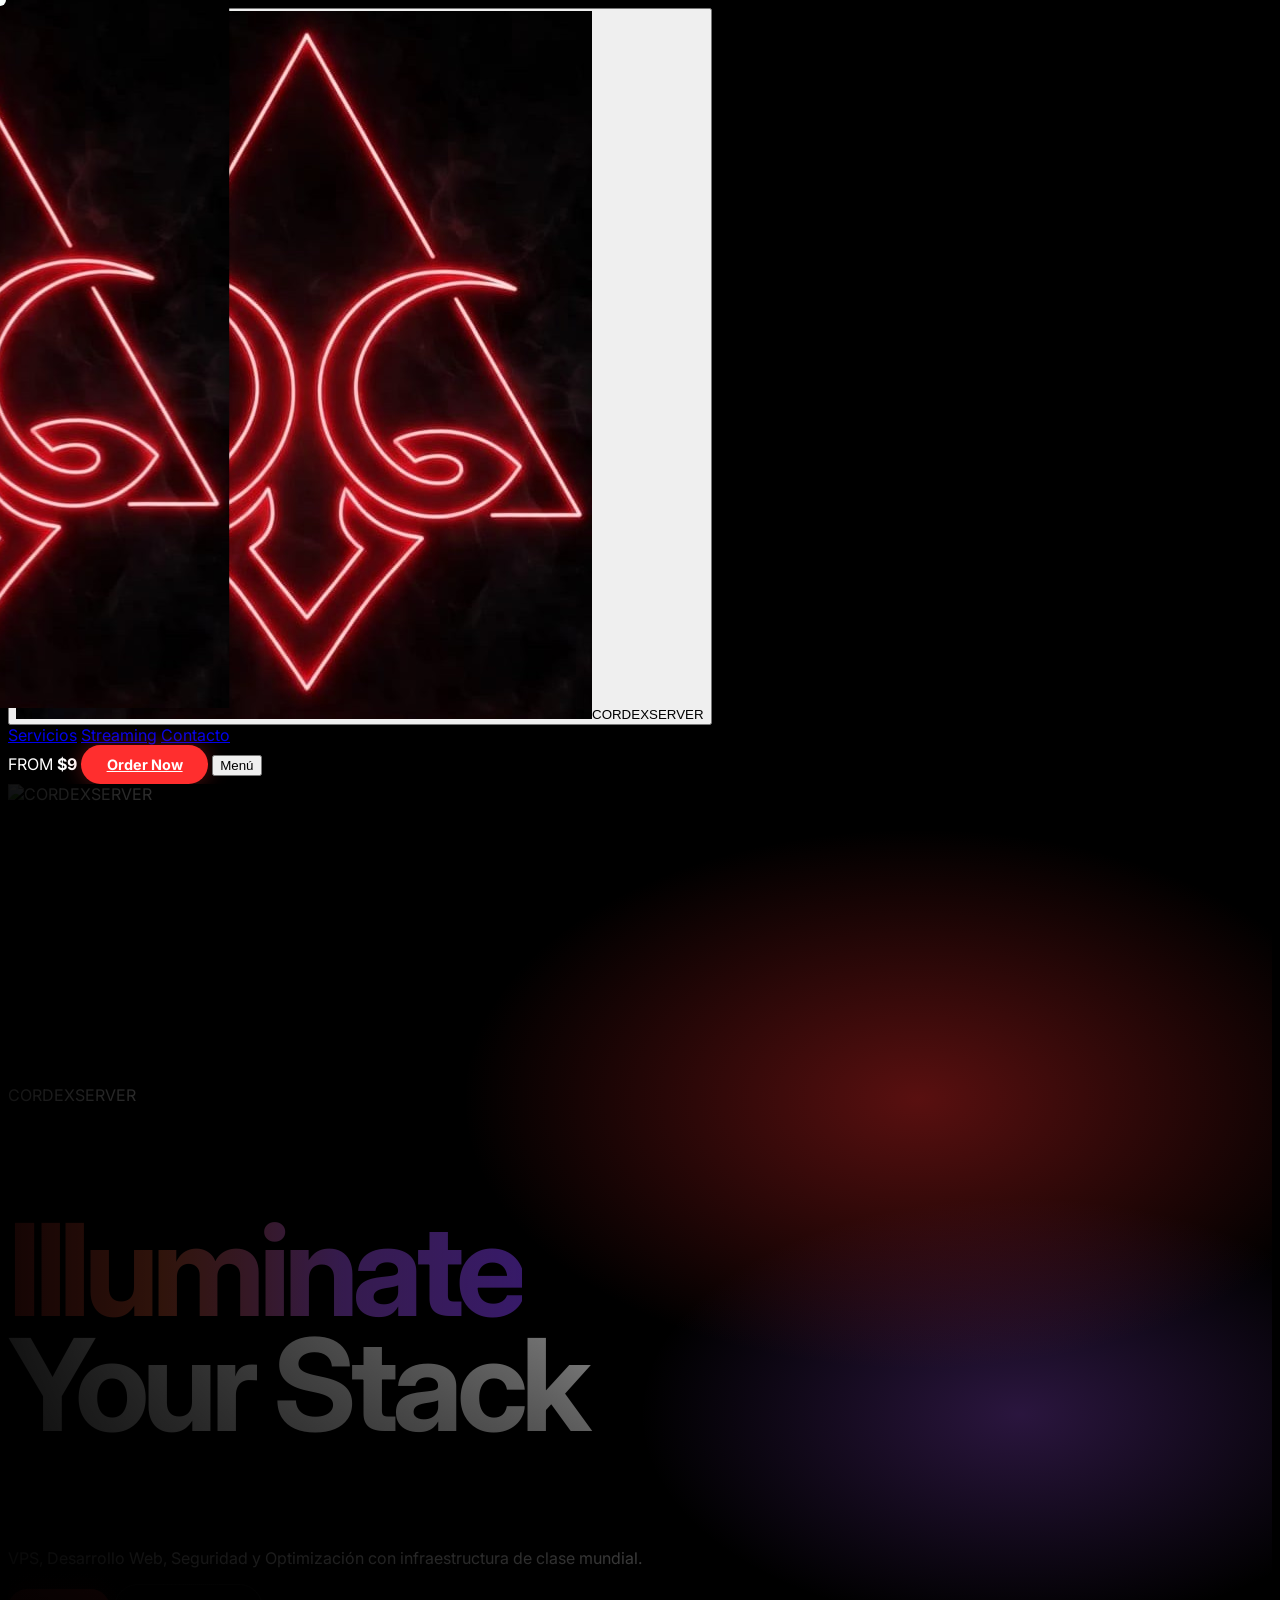
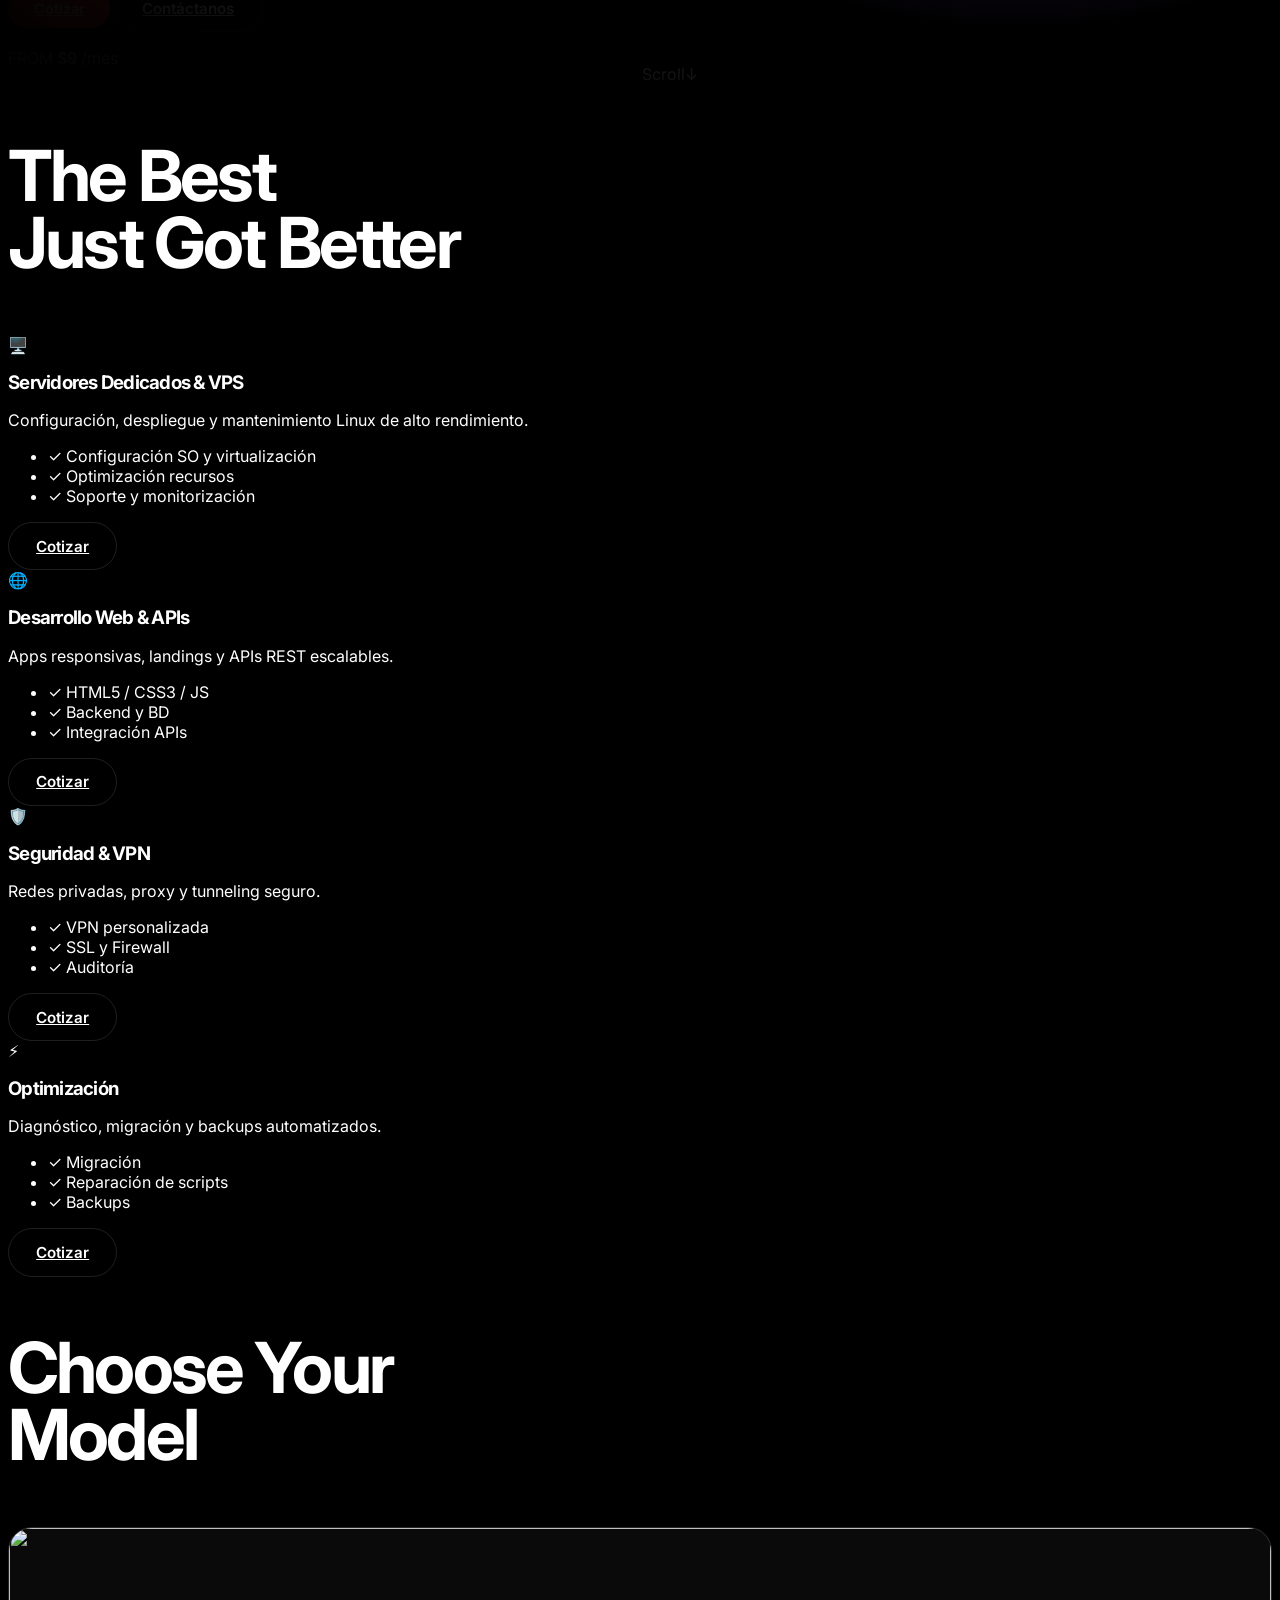
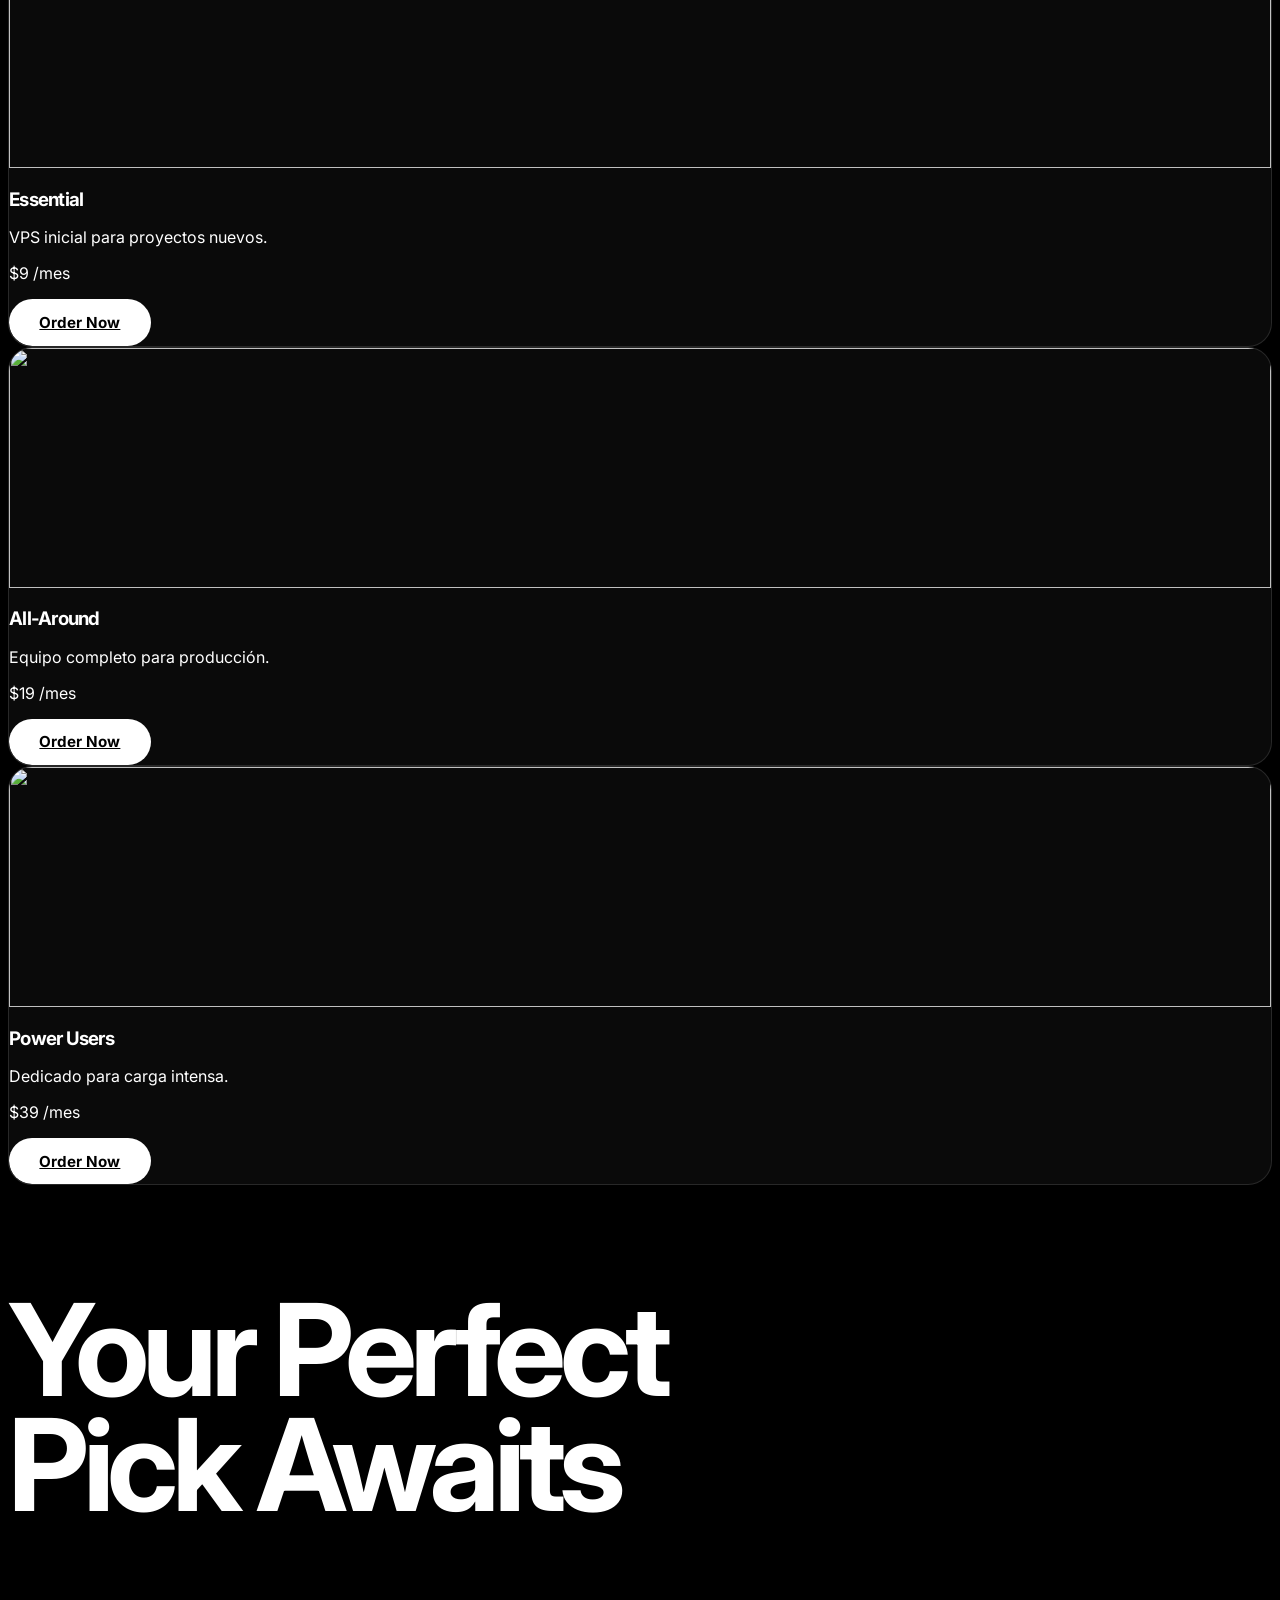
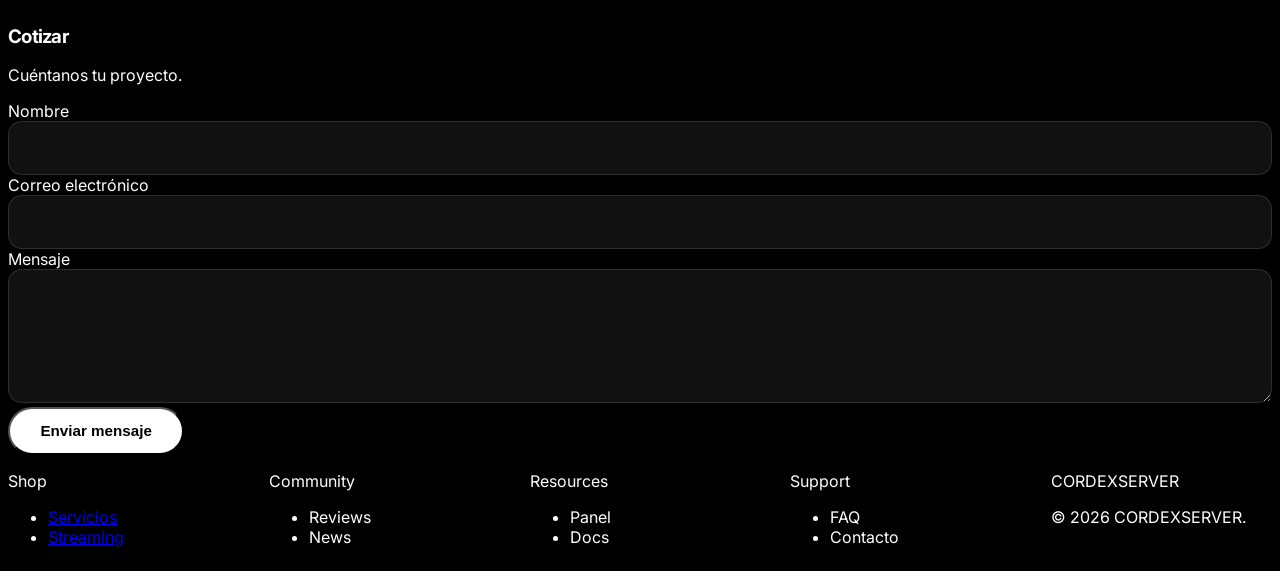
==== servicios/index.html @ 6401391c "movimientos y mas" ====
<!DOCTYPE html>
<html lang="es">
<head>
<meta charset="UTF-8">
<meta name="viewport" content="width=device-width, initial-scale=1.0">
<meta name="description" content="Servicios CORDEXSERVER: VPS, Desarrollo Web, Seguridad y Optimización.">
<title>Servicios - CORDEXSERVER</title>
<link rel="icon" href="../img/I1.jpeg">
<script src="https://cdn.tailwindcss.com"></script>
<link rel="preconnect" href="https://fonts.googleapis.com"><link rel="preconnect" href="https://fonts.gstatic.com" crossorigin>
<link href="https://fonts.googleapis.com/css2?family=Inter:wght@300;400;500;600;700;800&display=swap" rel="stylesheet">
<script src="https://cdnjs.cloudflare.com/ajax/libs/gsap/3.12.2/gsap.min.js"></script>
<script src="https://cdnjs.cloudflare.com/ajax/libs/gsap/3.12.2/ScrollTrigger.min.js"></script>
<style>
:root{--bg:#000;--muted:#a1a1aa;--line:rgba(255,255,255,.12)}
*{box-sizing:border-box}
html{scroll-behavior:smooth;background:var(--bg)}
body{background:var(--bg);color:#fff;font-family:Inter,system-ui,sans-serif;overflow-x:hidden;-webkit-font-smoothing:antialiased}
h1,h2,h3{letter-spacing:-.04em;line-height:.95}
::-webkit-scrollbar{width:0;height:0}
.dots-grid{background-image:radial-gradient(rgba(255,255,255,.22) 1px,transparent 1px);background-size:14px 14px}
.eyebrow{font-size:.8rem;letter-spacing:.18em;text-transform:uppercase;color:var(--muted)}
.viture-hero-title{font-size:clamp(3.2rem,10vw,8rem);font-weight:700;line-height:.9;letter-spacing:-.05em}
.viture-h2{font-size:clamp(2.6rem,5.5vw,5rem);font-weight:700;line-height:.95}
.pill-red{display:inline-flex;align-items:center;gap:.5rem;background:#ff2e2e;color:#fff;border-radius:999px;padding:.7rem 1.6rem;font-weight:700;font-size:.9rem;transition:transform .2s, background .2s;box-shadow:0 0 20px rgba(255,46,46,.35)}
.pill-red:hover{transform:scale(1.05);background:#ff4040}
.illuminate-gradient{background:linear-gradient(90deg,#ff3b30 0%,#ff6a3d 30%,#a855f7 65%,#7c3aed 100%);-webkit-background-clip:text;background-clip:text;color:transparent}
.viture-hero{position:relative;min-height:100vh;display:flex;align-items:flex-end;overflow:hidden;background:#000}
.viture-hero-bg{position:absolute;inset:0;width:100%;height:100%;object-fit:cover;object-position:center right}
.viture-hero-overlay{position:absolute;inset:0;background:linear-gradient(90deg,rgba(0,0,0,.92) 0%,rgba(0,0,0,.55) 42%,rgba(0,0,0,.15) 70%,rgba(0,0,0,.05) 100%),linear-gradient(0deg,rgba(0,0,0,.9) 0%,transparent 40%)}
.viture-hero-glow{position:absolute;inset:0;background:radial-gradient(60% 50% at 72% 35%,rgba(255,45,45,.35),transparent 60%),radial-gradient(50% 40% at 80% 70%,rgba(168,85,247,.25),transparent 60%);mix-blend-mode:screen;pointer-events:none}
.pill{display:inline-flex;align-items:center;gap:.5rem;background:#fff;color:#000;border-radius:999px;padding:.85rem 1.9rem;font-weight:700;font-size:.95rem}
.pill:hover{transform:scale(1.04)}
.pill-ghost{display:inline-flex;align-items:center;gap:.5rem;border:1px solid var(--line);color:#fff;border-radius:999px;padding:.85rem 1.7rem;font-weight:600;font-size:.95rem}
.spec{border-top:1px solid var(--line);padding-top:1.2rem}
.spec-num{font-size:2.4rem;font-weight:700;letter-spacing:-.03em}
.marquee-wrap{overflow:hidden;white-space:nowrap}
.marquee{display:flex;gap:1.2rem;width:max-content;animation:marquee 22s linear infinite}
@keyframes marquee{to{transform:translateX(-50%)}}
.plan-card{border:1px solid var(--line);border-radius:24px;overflow:hidden;background:#0a0a0a}
.plan-img{height:240px;width:100%;object-fit:cover}
.cursor-dot{position:fixed;top:0;left:0;width:12px;height:12px;border-radius:50%;background:#fff;mix-blend-mode:difference;pointer-events:none;z-index:9999;transform:translate(-50%,-50%)}
@media (hover:none){.cursor-dot{display:none}}
.sidebar{position:fixed;top:0;left:0;z-index:300;width:min(340px,88vw);height:100%;background:#0a0a0a;border-right:1px solid var(--line);transform:translateX(-102%);transition:transform .35s cubic-bezier(.16,1,.3,1);display:flex;flex-direction:column}
.sidebar--open{transform:translateX(0)}
.overlay{position:fixed;inset:0;background:rgba(0,0,0,.6);opacity:0;visibility:hidden;transition:.3s;z-index:200}
.overlay--show{opacity:1;visibility:visible}
.footer-grid{display:grid;grid-template-columns:repeat(2,1fr);gap:2.5rem}
@media(min-width:768px){.footer-grid{grid-template-columns:repeat(5,1fr)}}
.input-dark{background:#111;border:1px solid var(--line);border-radius:14px;color:#fff;padding:1rem 1.1rem;width:100%;font:inherit}
.input-dark:focus{outline:none;border-color:rgba(255,255,255,.6)}
</style>
</head>
<body>
<div class="cursor-dot" id="cursor"></div>
<div class="overlay" id="overlay"></div>
<aside class="sidebar" id="sidebar" aria-hidden="true">
  <div class="flex items-center justify-between p-6 border-b border-white/10">
    <div class="flex items-center gap-3"><img src="../img/I1.jpeg" alt="CORDEXSERVER" class="h-11 w-auto rounded-lg"><span class="font-bold text-lg">CORDEXSERVER</span></div>
    <button id="sidebarClose" class="text-3xl text-white/60" aria-label="Cerrar">&times;</button>
  </div>
  <nav class="flex flex-col p-3 flex-1">
    <a href="../index.html" class="px-4 py-4 rounded-xl hover:bg-white/5 font-medium"> Inicio</a>
    <a href="index.html" class="px-4 py-4 rounded-xl hover:bg-white/5 font-medium"> Servicios</a>
    <a href="streaming.html" class="px-4 py-4 rounded-xl hover:bg-white/5 font-medium"> Streaming</a>
    <a href="../index.html#contacto" class="px-4 py-4 rounded-xl hover:bg-white/5 font-medium"> Contacto</a>
  </nav>
  <div class="p-6 border-t border-white/10 text-center"><p class="text-white/50 mb-4">¿Necesitas ayuda?</p><a href="../index.html#contacto" class="pill w-full justify-center">Escríbenos</a></div>
</aside>

<header class="fixed top-0 left-0 w-full z-40 backdrop-blur-xl bg-black/70 border-b border-white/10">
  <div class="max-w-[1280px] mx-auto px-6 h-[72px] flex items-center justify-between">
    <button id="sidebarToggle" class="flex items-center gap-3 hover:opacity-80" aria-expanded="false" aria-controls="sidebar">
      <img src="../img/I1.jpeg" alt="CORDEXSERVER" class="h-10 w-auto rounded-lg"><span class="font-bold tracking-tight text-lg">CORDEXSERVER</span>
    </button>
    <nav class="hidden md:flex items-center gap-10 text-sm text-white/80">
      <a href="index.html" class="hover:text-white">Servicios</a>
      <a href="streaming.html" class="hover:text-white">Streaming</a>
      <a href="../index.html#contacto" class="hover:text-white">Contacto</a>
    </nav>
    <div class="flex items-center gap-3">
      <span class="hidden lg:flex items-center gap-2 text-white/70 text-sm"><span class="inline-block w-7 h-3 rounded-full bg-gradient-to-r from-red-500 to-purple-500"></span>FROM <b class="text-white">$9</b></span>
      <a href="../index.html#contacto" class="pill-red !py-2.5 !px-6 text-sm">Order Now</a>
      <button id="sidebarToggleMenu" class="md:hidden text-sm tracking-widest uppercase text-white/80">Menú</button>
    </div>
  </div>
</header>

<main>
<section class="viture-hero">
  <img src="https://images.unsplash.com/photo-1558494949-ef010cbdcc31?q=80&w=1800&auto=format&fit=crop" class="viture-hero-bg" alt="CORDEXSERVER">
  <div class="viture-hero-overlay"></div>
  <div class="viture-hero-glow"></div>
  <div class="dots-grid absolute bottom-24 left-0 right-0 h-24 opacity-50 pointer-events-none"></div>
  <div class="relative z-10 w-full max-w-[1280px] mx-auto px-6 md:px-10 pb-24 pt-40">
    <p class="text-white/70 tracking-[0.3em] text-[11px] uppercase mb-4">CORDEXSERVER</p>
    <h1 class="viture-hero-title reveal text-balance"><span class="illuminate-gradient">Illuminate</span><br><span class="text-white">Your Stack</span></h1>
    <p class="mt-6 text-white/70 text-lg md:text-xl max-w-xl leading-relaxed">VPS, Desarrollo Web, Seguridad y Optimización con infraestructura de clase mundial.</p>
    <div class="mt-8 flex gap-4 flex-wrap">
      <a href="../index.html#contacto" class="pill-red">Cotizar</a>
      <a href="../index.html#contacto" class="pill-ghost !bg-black/40 backdrop-blur">Contáctanos</a>
    </div>
    <p class="mt-6 text-sm text-white/50 flex items-center gap-3"><span class="inline-block w-6 h-2 rounded-full bg-gradient-to-r from-red-500 to-purple-500"></span>FROM <b class="text-white">$9</b> /mes</p>
  </div>
  <div class="absolute bottom-6 left-1/2 -translate-x-1/2 z-10 flex flex-col items-center gap-2 text-white/50"><span class="text-[11px] tracking-widest uppercase">Scroll</span><span class="w-10 h-10 rounded-full border border-white/20 flex items-center justify-center backdrop-blur bg-black/30">↓</span></div>
</section>

<section class="px-6 py-24 border-t border-white/10">
  <div class="max-w-[1100px] mx-auto">
    <h2 class="viture-h2 text-center reveal">The Best<br>Just Got Better</h2>
    <div class="grid md:grid-cols-2 gap-8 mt-16">
      <div class="border border-white/10 rounded-[28px] p-10">
        <span class="text-4xl">🖥️</span><h3 class="font-bold text-3xl mt-4">Servidores Dedicados & VPS</h3>
        <p class="text-white/50 mt-3 leading-relaxed">Configuración, despliegue y mantenimiento Linux de alto rendimiento.</p>
        <ul class="mt-5 space-y-2 text-white/60 text-sm"><li>✓ Configuración SO y virtualización</li><li>✓ Optimización recursos</li><li>✓ Soporte y monitorización</li></ul>
        <a href="../index.html#contacto" class="pill-ghost mt-8">Cotizar</a>
      </div>
      <div class="border border-white/10 rounded-[28px] p-10">
        <span class="text-4xl">🌐</span><h3 class="font-bold text-3xl mt-4">Desarrollo Web & APIs</h3>
        <p class="text-white/50 mt-3 leading-relaxed">Apps responsivas, landings y APIs REST escalables.</p>
        <ul class="mt-5 space-y-2 text-white/60 text-sm"><li>✓ HTML5 / CSS3 / JS</li><li>✓ Backend y BD</li><li>✓ Integración APIs</li></ul>
        <a href="../index.html#contacto" class="pill-ghost mt-8">Cotizar</a>
      </div>
      <div class="border border-white/10 rounded-[28px] p-10">
        <span class="text-4xl">🛡️</span><h3 class="font-bold text-3xl mt-4">Seguridad & VPN</h3>
        <p class="text-white/50 mt-3 leading-relaxed">Redes privadas, proxy y tunneling seguro.</p>
        <ul class="mt-5 space-y-2 text-white/60 text-sm"><li>✓ VPN personalizada</li><li>✓ SSL y Firewall</li><li>✓ Auditoría</li></ul>
        <a href="../index.html#contacto" class="pill-ghost mt-8">Cotizar</a>
      </div>
      <div class="border border-white/10 rounded-[28px] p-10">
        <span class="text-4xl">⚡</span><h3 class="font-bold text-3xl mt-4">Optimización</h3>
        <p class="text-white/50 mt-3 leading-relaxed">Diagnóstico, migración y backups automatizados.</p>
        <ul class="mt-5 space-y-2 text-white/60 text-sm"><li>✓ Migración</li><li>✓ Reparación de scripts</li><li>✓ Backups</li></ul>
        <a href="../index.html#contacto" class="pill-ghost mt-8">Cotizar</a>
      </div>
    </div>
  </div>
</section>

<section class="px-6 py-24 border-t border-white/10">
  <div class="max-w-[1100px] mx-auto">
    <h2 class="viture-h2 text-center reveal">Choose Your<br>Model</h2>
    <div class="grid md:grid-cols-3 gap-6 mt-16">
      <div class="plan-card"><img class="plan-img grayscale" src="https://images.unsplash.com/photo-1597852074816-d933c7d2b988?q=80&w=800&auto=format&fit=crop" alt=""><div class="p-8"><h3 class="font-bold text-3xl">Essential</h3><p class="text-white/50 mt-2">VPS inicial para proyectos nuevos.</p><p class="text-4xl font-bold mt-6">$9 <span class="text-sm text-white/50">/mes</span></p><a href="../index.html#contacto" class="pill w-full justify-center mt-8">Order Now</a></div></div>
      <div class="plan-card border-white/50"><img class="plan-img grayscale" src="https://images.unsplash.com/photo-1558494949-ef010cbdcc31?q=80&w=800&auto=format&fit=crop" alt=""><div class="p-8"><h3 class="font-bold text-3xl">All-Around</h3><p class="text-white/50 mt-2">Equipo completo para producción.</p><p class="text-4xl font-bold mt-6">$19 <span class="text-sm text-white/50">/mes</span></p><a href="../index.html#contacto" class="pill w-full justify-center mt-8">Order Now</a></div></div>
      <div class="plan-card"><img class="plan-img grayscale" src="https://images.unsplash.com/photo-1544197150-b99a580bb7a8?q=80&w=800&auto=format&fit=crop" alt=""><div class="p-8"><h3 class="font-bold text-3xl">Power Users</h3><p class="text-white/50 mt-2">Dedicado para carga intensa.</p><p class="text-4xl font-bold mt-6">$39 <span class="text-sm text-white/50">/mes</span></p><a href="../index.html#contacto" class="pill w-full justify-center mt-8">Order Now</a></div></div>
    </div>
  </div>
</section>

<section id="contacto" class="px-6 py-24 border-t border-white/10 text-center">
  <h2 class="viture-hero-title reveal">Your Perfect<br>Pick Awaits</h2>
  <div class="max-w-[700px] mx-auto mt-14 border border-white/10 rounded-[28px] p-8 md:p-12 text-left">
    <h3 class="font-bold text-3xl mb-3">Cotizar</h3><p class="text-white/50 mb-8">Cuéntanos tu proyecto.</p>
    <form class="space-y-4" action="#" method="post">
      <div><label class="text-sm font-semibold" for="nombre">Nombre</label><input class="input-dark mt-2" id="nombre" name="nombre" type="text" required></div>
      <div><label class="text-sm font-semibold" for="email">Correo electrónico</label><input class="input-dark mt-2" id="email" name="email" type="email" required></div>
      <div><label class="text-sm font-semibold" for="mensaje">Mensaje</label><textarea class="input-dark mt-2" id="mensaje" name="mensaje" rows="5" required></textarea></div>
      <button class="pill w-full justify-center !py-4" type="submit">Enviar mensaje</button>
    </form>
  </div>
</section>
</main>

<footer class="border-t border-white/10 px-6 py-16">
  <div class="max-w-[1100px] mx-auto footer-grid text-sm">
    <div><p class="font-bold mb-4">Shop</p><ul class="space-y-2 text-white/50"><li><a href="index.html">Servicios</a></li><li><a href="streaming.html">Streaming</a></li></ul></div>
    <div><p class="font-bold mb-4">Community</p><ul class="space-y-2 text-white/50"><li>Reviews</li><li>News</li></ul></div>
    <div><p class="font-bold mb-4">Resources</p><ul class="space-y-2 text-white/50"><li>Panel</li><li>Docs</li></ul></div>
    <div><p class="font-bold mb-4">Support</p><ul class="space-y-2 text-white/50"><li>FAQ</li><li>Contacto</li></ul></div>
    <div><p class="font-bold mb-4">CORDEXSERVER</p><p class="text-white/40">© 2026 CORDEXSERVER.</p></div>
  </div>
</footer>

<script src="../js/script.js"></script>
<script>
gsap.registerPlugin(ScrollTrigger);
const cur=document.getElementById('cursor');
if(cur&&matchMedia('(hover:hover)').matches){
  const xTo=gsap.quickTo(cur,"x",{duration:.2,ease:"power3"}),yTo=gsap.quickTo(cur,"y",{duration:.2,ease:"power3"});
  addEventListener("mousemove",e=>{xTo(e.clientX);yTo(e.clientY)});
}
gsap.utils.toArray('.reveal').forEach(el=>{
  gsap.fromTo(el,{y:60,opacity:0},{y:0,opacity:1,duration:1,ease:"power3.out",scrollTrigger:{trigger:el,start:"top 88%",end:"top 55%",scrub:1}});
});
</script>
</body>
</html>
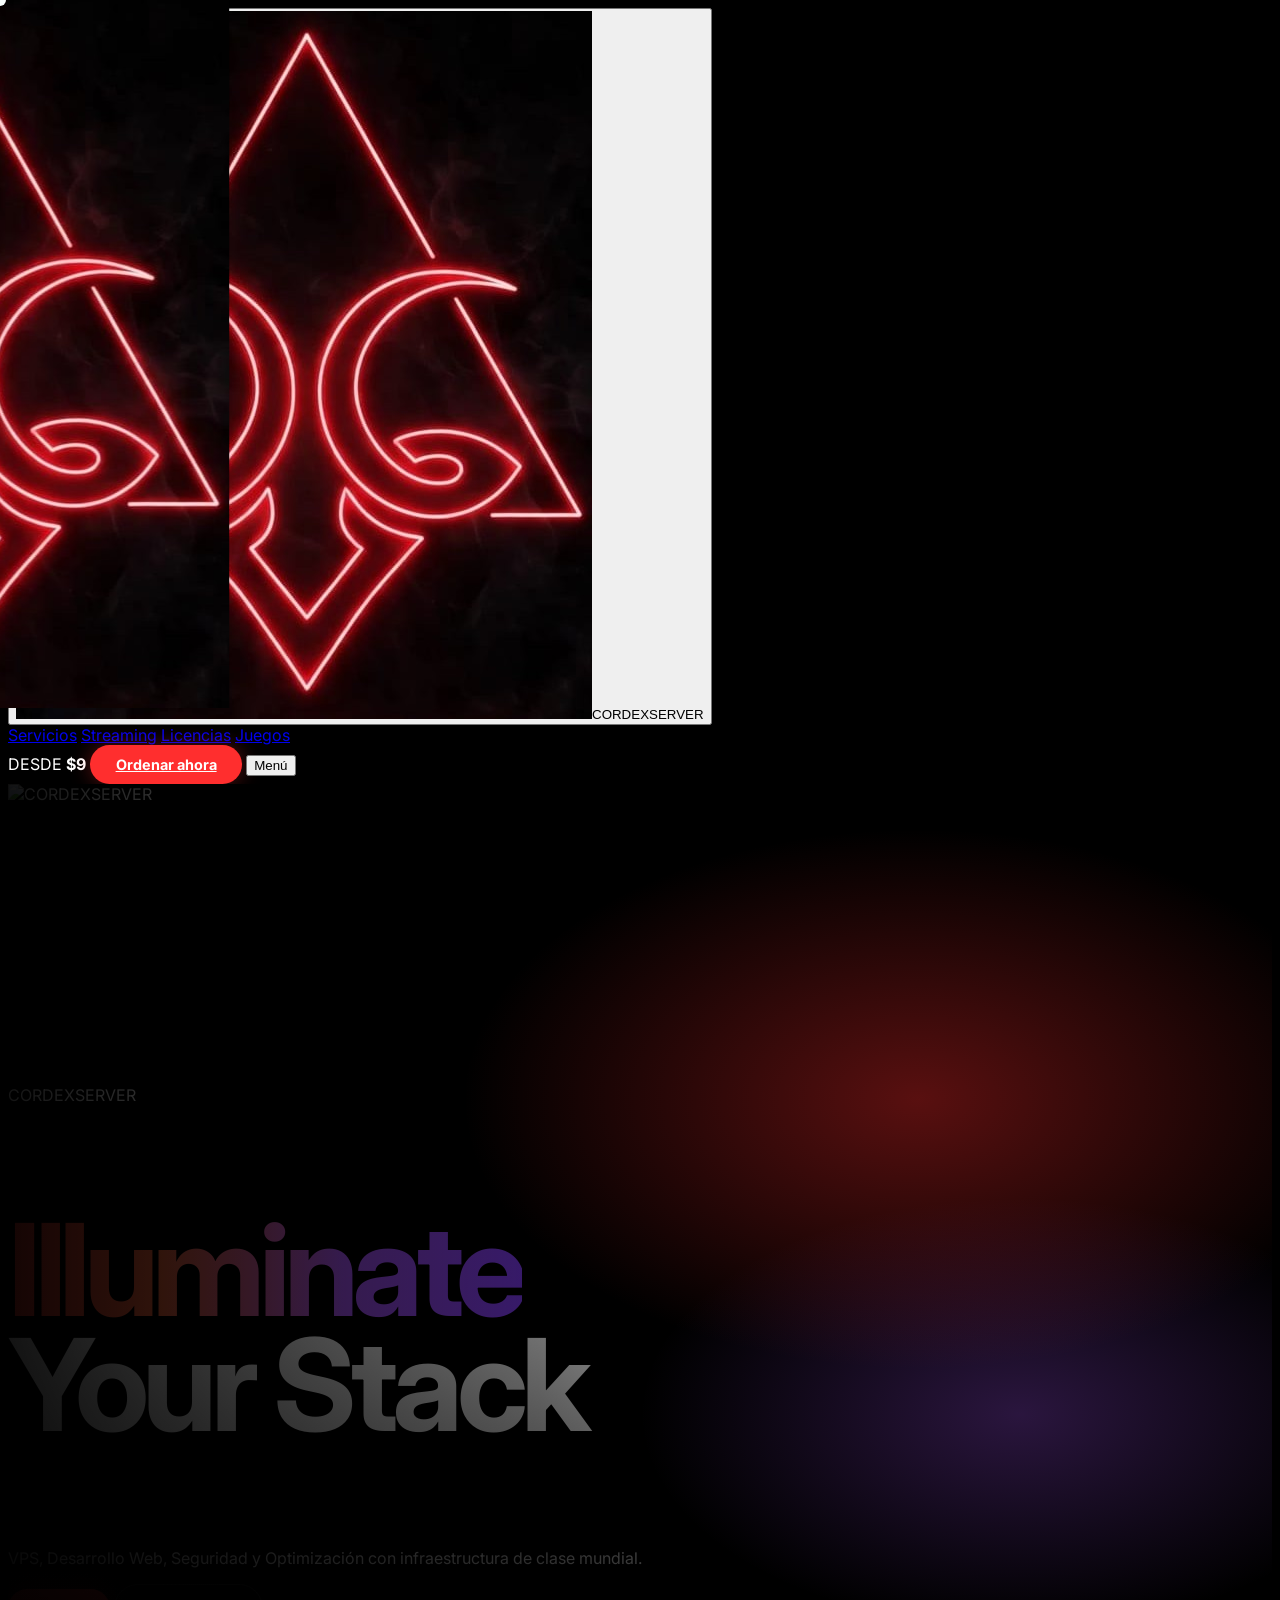
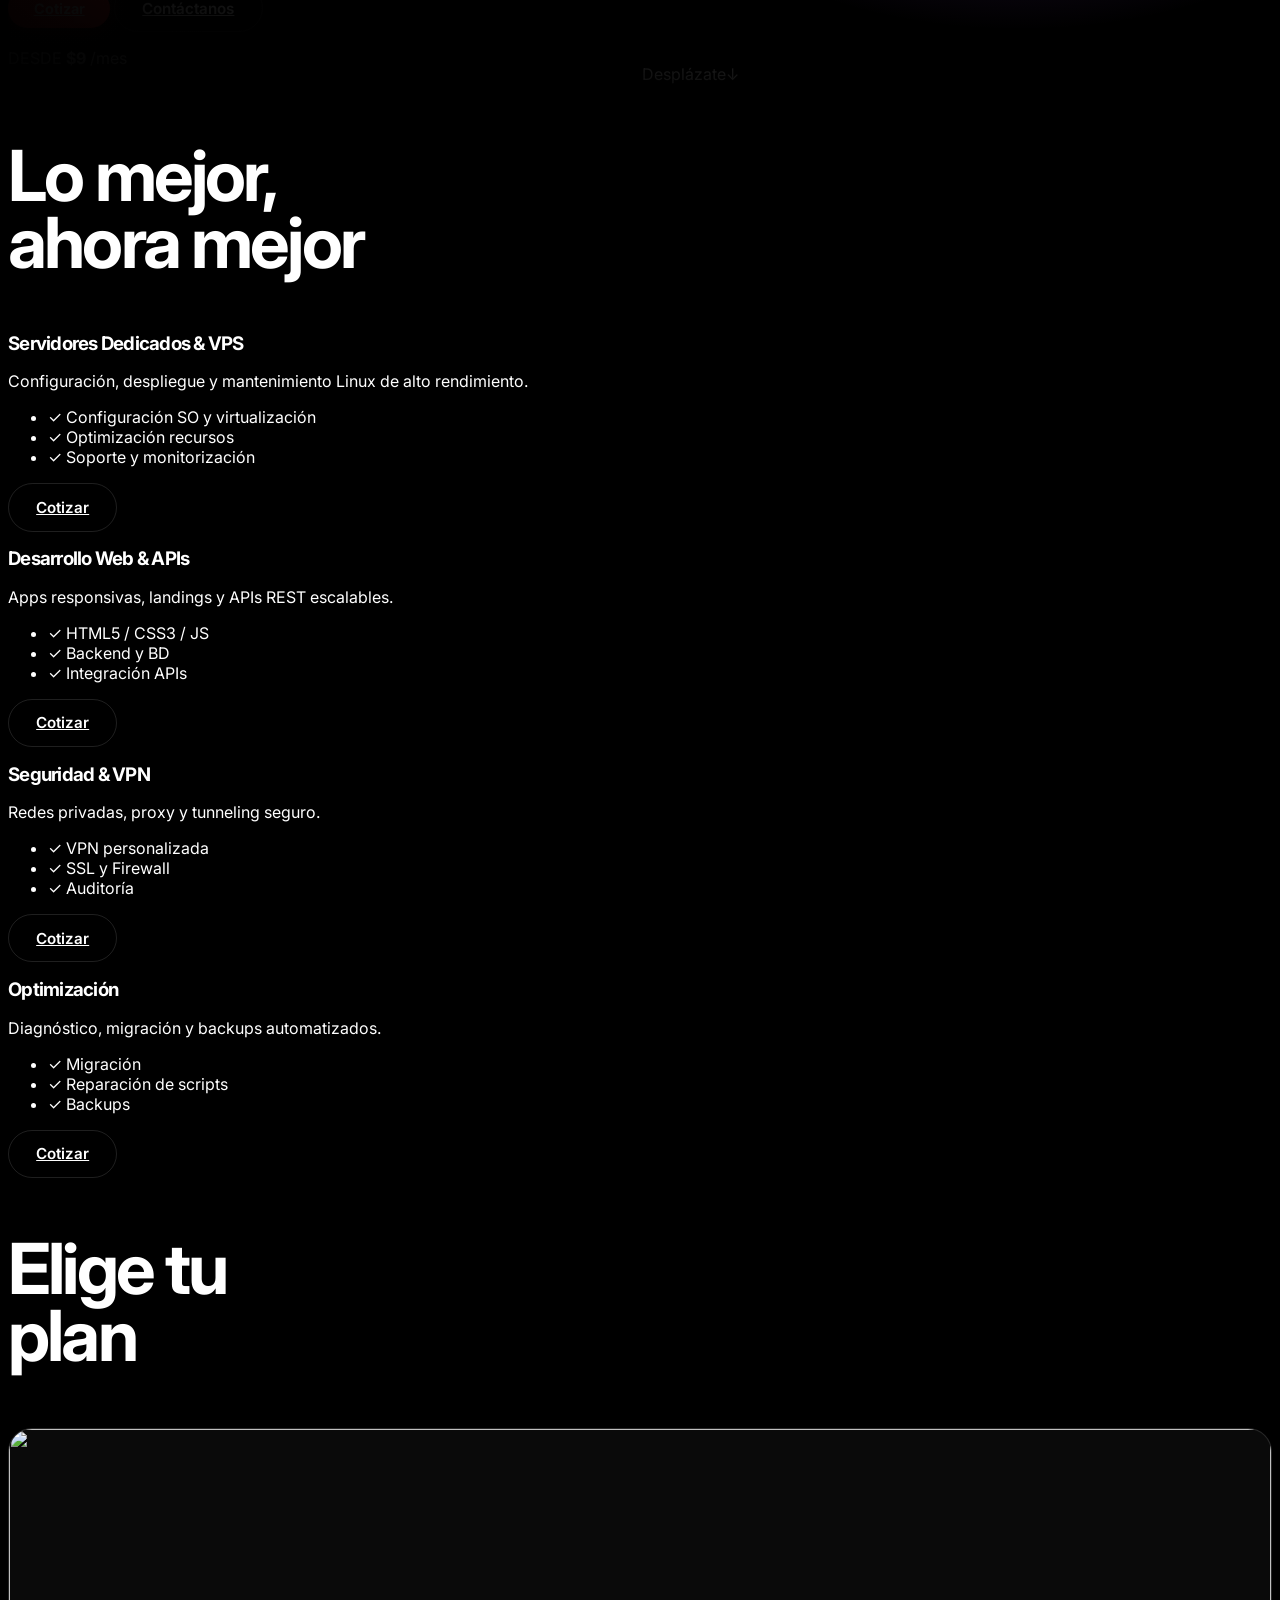
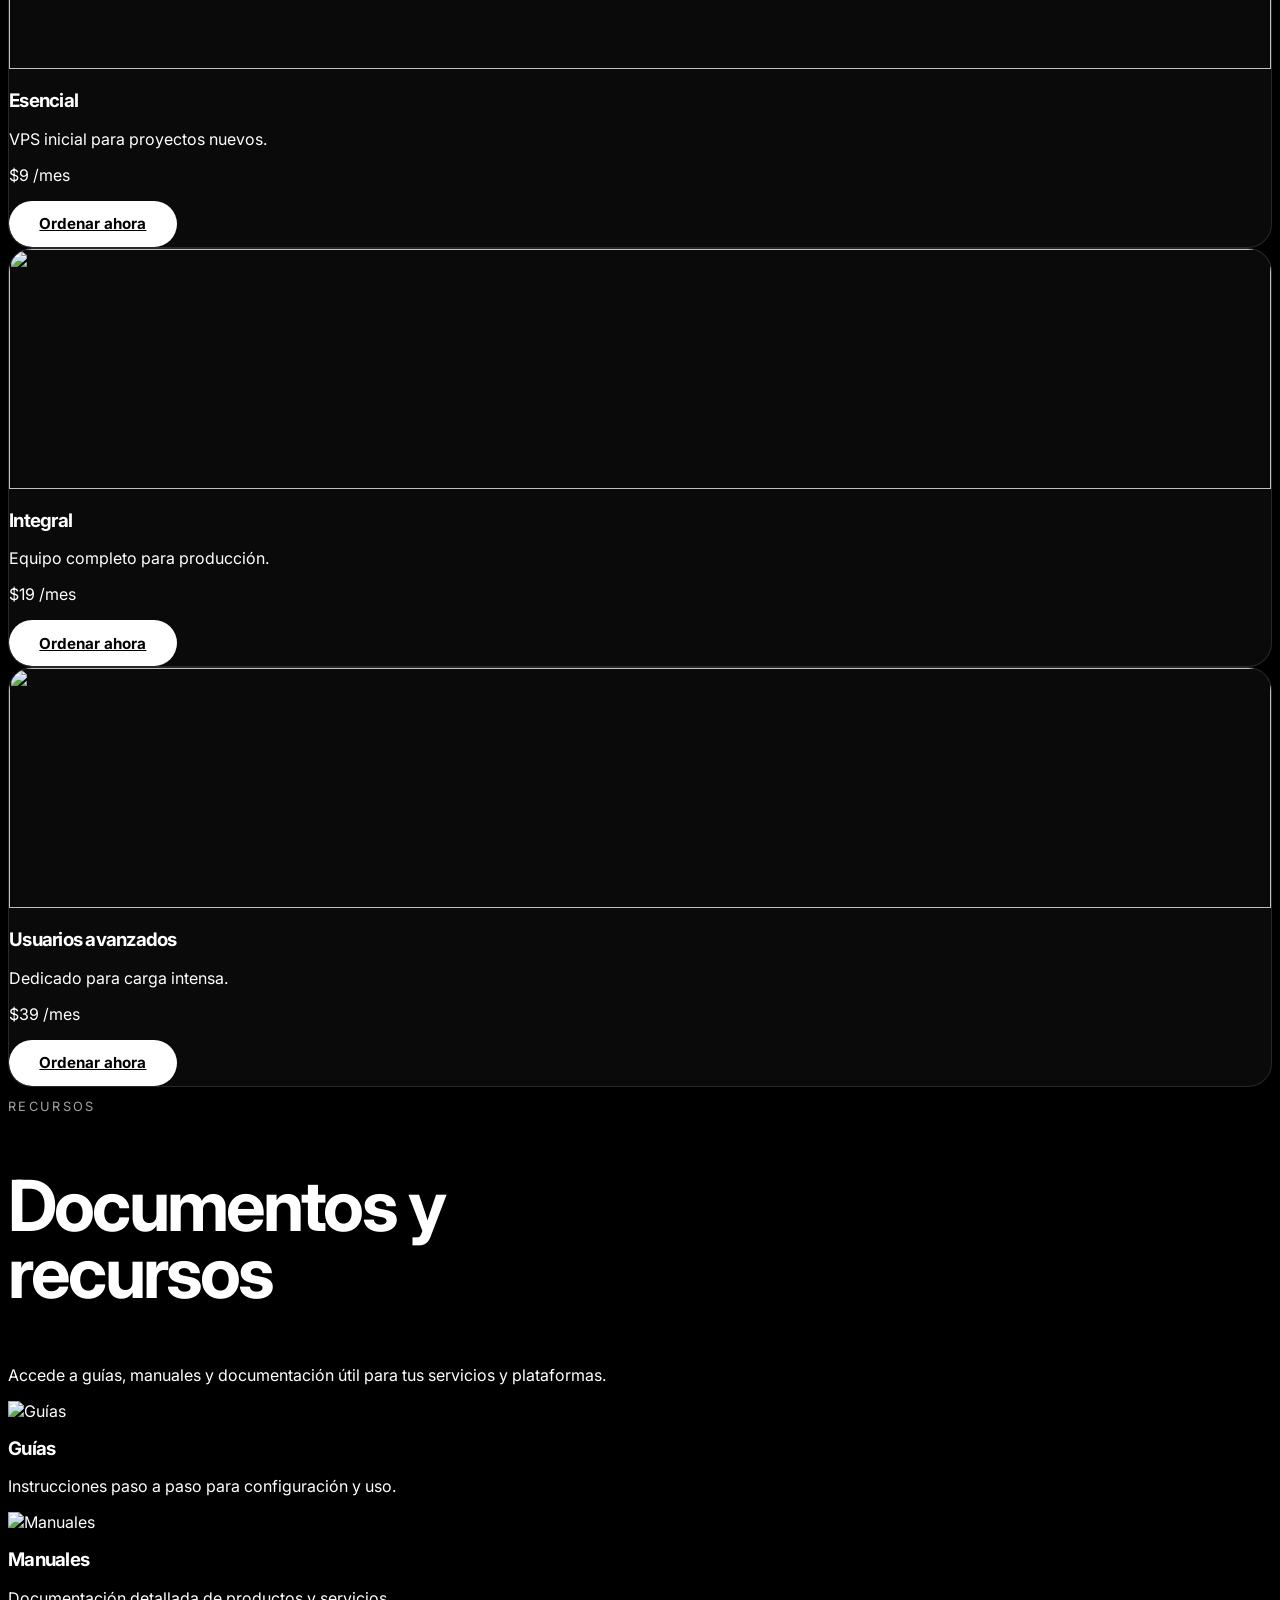
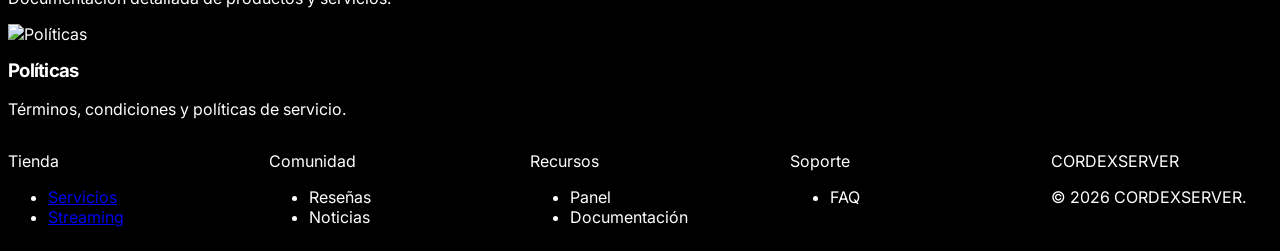
==== commit c5d8aab5: "se" ====
--- a/servicios/index.html
+++ b/servicios/index.html
@@ -60,12 +60,13 @@
     <button id="sidebarClose" class="text-3xl text-white/60" aria-label="Cerrar">&times;</button>
   </div>
   <nav class="flex flex-col p-3 flex-1">
-    <a href="../index.html" class="px-4 py-4 rounded-xl hover:bg-white/5 font-medium"> Inicio</a>
-    <a href="index.html" class="px-4 py-4 rounded-xl hover:bg-white/5 font-medium"> Servicios</a>
-    <a href="streaming.html" class="px-4 py-4 rounded-xl hover:bg-white/5 font-medium"> Streaming</a>
-    <a href="../index.html#contacto" class="px-4 py-4 rounded-xl hover:bg-white/5 font-medium"> Contacto</a>
+    <a href="../index.html" class="px-4 py-4 rounded-xl hover:bg-white/5 font-medium">Inicio</a>
+    <a href="index.html" class="px-4 py-4 rounded-xl hover:bg-white/5 font-medium">Servicios</a>
+    <a href="streaming.html" class="px-4 py-4 rounded-xl hover:bg-white/5 font-medium">Streaming</a>
+    <a href="../licencias.html" class="px-4 py-4 rounded-xl hover:bg-white/5 font-medium">Licencias</a>
+    <a href="../juegos.html" class="px-4 py-4 rounded-xl hover:bg-white/5 font-medium">Juegos</a>
   </nav>
-  <div class="p-6 border-t border-white/10 text-center"><p class="text-white/50 mb-4">¿Necesitas ayuda?</p><a href="../index.html#contacto" class="pill w-full justify-center">Escríbenos</a></div>
+  <div class="p-6 border-t border-white/10 text-center"><p class="text-white/50 mb-4">¿Necesitas ayuda?</p><a href="../index.html" class="pill w-full justify-center">Inicio</a></div>
 </aside>
 
 <header class="fixed top-0 left-0 w-full z-40 backdrop-blur-xl bg-black/70 border-b border-white/10">
@@ -73,14 +74,15 @@
     <button id="sidebarToggle" class="flex items-center gap-3 hover:opacity-80" aria-expanded="false" aria-controls="sidebar">
       <img src="../img/I1.jpeg" alt="CORDEXSERVER" class="h-10 w-auto rounded-lg"><span class="font-bold tracking-tight text-lg">CORDEXSERVER</span>
     </button>
-    <nav class="hidden md:flex items-center gap-10 text-sm text-white/80">
+    <nav class="hidden md:flex items-center gap-8 text-sm text-white/80">
       <a href="index.html" class="hover:text-white">Servicios</a>
       <a href="streaming.html" class="hover:text-white">Streaming</a>
-      <a href="../index.html#contacto" class="hover:text-white">Contacto</a>
+      <a href="../licencias.html" class="hover:text-white">Licencias</a>
+      <a href="../juegos.html" class="hover:text-white">Juegos</a>
     </nav>
     <div class="flex items-center gap-3">
-      <span class="hidden lg:flex items-center gap-2 text-white/70 text-sm"><span class="inline-block w-7 h-3 rounded-full bg-gradient-to-r from-red-500 to-purple-500"></span>FROM <b class="text-white">$9</b></span>
-      <a href="../index.html#contacto" class="pill-red !py-2.5 !px-6 text-sm">Order Now</a>
+      <span class="hidden lg:flex items-center gap-2 text-white/70 text-sm">DESDE <b class="text-white">$9</b></span>
+      <a href="../index.html#soporte" class="pill-red !py-2.5 !px-6 text-sm">Ordenar ahora</a>
       <button id="sidebarToggleMenu" class="md:hidden text-sm tracking-widest uppercase text-white/80">Menú</button>
     </div>
   </div>
@@ -97,41 +99,41 @@
     <h1 class="viture-hero-title reveal text-balance"><span class="illuminate-gradient">Illuminate</span><br><span class="text-white">Your Stack</span></h1>
     <p class="mt-6 text-white/70 text-lg md:text-xl max-w-xl leading-relaxed">VPS, Desarrollo Web, Seguridad y Optimización con infraestructura de clase mundial.</p>
     <div class="mt-8 flex gap-4 flex-wrap">
-      <a href="../index.html#contacto" class="pill-red">Cotizar</a>
-      <a href="../index.html#contacto" class="pill-ghost !bg-black/40 backdrop-blur">Contáctanos</a>
-    </div>
-    <p class="mt-6 text-sm text-white/50 flex items-center gap-3"><span class="inline-block w-6 h-2 rounded-full bg-gradient-to-r from-red-500 to-purple-500"></span>FROM <b class="text-white">$9</b> /mes</p>
-  </div>
-  <div class="absolute bottom-6 left-1/2 -translate-x-1/2 z-10 flex flex-col items-center gap-2 text-white/50"><span class="text-[11px] tracking-widest uppercase">Scroll</span><span class="w-10 h-10 rounded-full border border-white/20 flex items-center justify-center backdrop-blur bg-black/30">↓</span></div>
+      <a href="../index.html#soporte" class="pill-red">Cotizar</a>
+      <a href="../index.html#soporte" class="pill-ghost !bg-black/40 backdrop-blur">Contáctanos</a>
+    </div>
+    <p class="mt-6 text-sm text-white/50 flex items-center gap-3">DESDE <b class="text-white">$9</b> /mes</p>
+  </div>
+  <div class="absolute bottom-6 left-1/2 -translate-x-1/2 z-10 flex flex-col items-center gap-2 text-white/50"><span class="text-[11px] tracking-widest uppercase">Desplázate</span><span class="w-10 h-10 rounded-full border border-white/20 flex items-center justify-center backdrop-blur bg-black/30">↓</span></div>
 </section>
 
 <section class="px-6 py-24 border-t border-white/10">
   <div class="max-w-[1100px] mx-auto">
-    <h2 class="viture-h2 text-center reveal">The Best<br>Just Got Better</h2>
+    <h2 class="viture-h2 text-center reveal">Lo mejor,<br>ahora mejor</h2>
     <div class="grid md:grid-cols-2 gap-8 mt-16">
       <div class="border border-white/10 rounded-[28px] p-10">
-        <span class="text-4xl">🖥️</span><h3 class="font-bold text-3xl mt-4">Servidores Dedicados & VPS</h3>
+        <h3 class="font-bold text-3xl mt-4">Servidores Dedicados & VPS</h3>
         <p class="text-white/50 mt-3 leading-relaxed">Configuración, despliegue y mantenimiento Linux de alto rendimiento.</p>
         <ul class="mt-5 space-y-2 text-white/60 text-sm"><li>✓ Configuración SO y virtualización</li><li>✓ Optimización recursos</li><li>✓ Soporte y monitorización</li></ul>
-        <a href="../index.html#contacto" class="pill-ghost mt-8">Cotizar</a>
-      </div>
-      <div class="border border-white/10 rounded-[28px] p-10">
-        <span class="text-4xl">🌐</span><h3 class="font-bold text-3xl mt-4">Desarrollo Web & APIs</h3>
+        <a href="../index.html#soporte" class="pill-ghost mt-8">Cotizar</a>
+      </div>
+      <div class="border border-white/10 rounded-[28px] p-10">
+        <h3 class="font-bold text-3xl mt-4">Desarrollo Web & APIs</h3>
         <p class="text-white/50 mt-3 leading-relaxed">Apps responsivas, landings y APIs REST escalables.</p>
         <ul class="mt-5 space-y-2 text-white/60 text-sm"><li>✓ HTML5 / CSS3 / JS</li><li>✓ Backend y BD</li><li>✓ Integración APIs</li></ul>
-        <a href="../index.html#contacto" class="pill-ghost mt-8">Cotizar</a>
-      </div>
-      <div class="border border-white/10 rounded-[28px] p-10">
-        <span class="text-4xl">🛡️</span><h3 class="font-bold text-3xl mt-4">Seguridad & VPN</h3>
+        <a href="../index.html#soporte" class="pill-ghost mt-8">Cotizar</a>
+      </div>
+      <div class="border border-white/10 rounded-[28px] p-10">
+        <h3 class="font-bold text-3xl mt-4">Seguridad & VPN</h3>
         <p class="text-white/50 mt-3 leading-relaxed">Redes privadas, proxy y tunneling seguro.</p>
         <ul class="mt-5 space-y-2 text-white/60 text-sm"><li>✓ VPN personalizada</li><li>✓ SSL y Firewall</li><li>✓ Auditoría</li></ul>
-        <a href="../index.html#contacto" class="pill-ghost mt-8">Cotizar</a>
-      </div>
-      <div class="border border-white/10 rounded-[28px] p-10">
-        <span class="text-4xl">⚡</span><h3 class="font-bold text-3xl mt-4">Optimización</h3>
+        <a href="../index.html#soporte" class="pill-ghost mt-8">Cotizar</a>
+      </div>
+      <div class="border border-white/10 rounded-[28px] p-10">
+        <h3 class="font-bold text-3xl mt-4">Optimización</h3>
         <p class="text-white/50 mt-3 leading-relaxed">Diagnóstico, migración y backups automatizados.</p>
         <ul class="mt-5 space-y-2 text-white/60 text-sm"><li>✓ Migración</li><li>✓ Reparación de scripts</li><li>✓ Backups</li></ul>
-        <a href="../index.html#contacto" class="pill-ghost mt-8">Cotizar</a>
+        <a href="../index.html#soporte" class="pill-ghost mt-8">Cotizar</a>
       </div>
     </div>
   </div>
@@ -139,35 +141,37 @@
 
 <section class="px-6 py-24 border-t border-white/10">
   <div class="max-w-[1100px] mx-auto">
-    <h2 class="viture-h2 text-center reveal">Choose Your<br>Model</h2>
+    <h2 class="viture-h2 text-center reveal">Elige tu<br>plan</h2>
     <div class="grid md:grid-cols-3 gap-6 mt-16">
-      <div class="plan-card"><img class="plan-img grayscale" src="https://images.unsplash.com/photo-1597852074816-d933c7d2b988?q=80&w=800&auto=format&fit=crop" alt=""><div class="p-8"><h3 class="font-bold text-3xl">Essential</h3><p class="text-white/50 mt-2">VPS inicial para proyectos nuevos.</p><p class="text-4xl font-bold mt-6">$9 <span class="text-sm text-white/50">/mes</span></p><a href="../index.html#contacto" class="pill w-full justify-center mt-8">Order Now</a></div></div>
-      <div class="plan-card border-white/50"><img class="plan-img grayscale" src="https://images.unsplash.com/photo-1558494949-ef010cbdcc31?q=80&w=800&auto=format&fit=crop" alt=""><div class="p-8"><h3 class="font-bold text-3xl">All-Around</h3><p class="text-white/50 mt-2">Equipo completo para producción.</p><p class="text-4xl font-bold mt-6">$19 <span class="text-sm text-white/50">/mes</span></p><a href="../index.html#contacto" class="pill w-full justify-center mt-8">Order Now</a></div></div>
-      <div class="plan-card"><img class="plan-img grayscale" src="https://images.unsplash.com/photo-1544197150-b99a580bb7a8?q=80&w=800&auto=format&fit=crop" alt=""><div class="p-8"><h3 class="font-bold text-3xl">Power Users</h3><p class="text-white/50 mt-2">Dedicado para carga intensa.</p><p class="text-4xl font-bold mt-6">$39 <span class="text-sm text-white/50">/mes</span></p><a href="../index.html#contacto" class="pill w-full justify-center mt-8">Order Now</a></div></div>
-    </div>
-  </div>
-</section>
-
-<section id="contacto" class="px-6 py-24 border-t border-white/10 text-center">
-  <h2 class="viture-hero-title reveal">Your Perfect<br>Pick Awaits</h2>
-  <div class="max-w-[700px] mx-auto mt-14 border border-white/10 rounded-[28px] p-8 md:p-12 text-left">
-    <h3 class="font-bold text-3xl mb-3">Cotizar</h3><p class="text-white/50 mb-8">Cuéntanos tu proyecto.</p>
-    <form class="space-y-4" action="#" method="post">
-      <div><label class="text-sm font-semibold" for="nombre">Nombre</label><input class="input-dark mt-2" id="nombre" name="nombre" type="text" required></div>
-      <div><label class="text-sm font-semibold" for="email">Correo electrónico</label><input class="input-dark mt-2" id="email" name="email" type="email" required></div>
-      <div><label class="text-sm font-semibold" for="mensaje">Mensaje</label><textarea class="input-dark mt-2" id="mensaje" name="mensaje" rows="5" required></textarea></div>
-      <button class="pill w-full justify-center !py-4" type="submit">Enviar mensaje</button>
-    </form>
-  </div>
-</section>
+      <div class="plan-card"><img class="plan-img grayscale" src="https://images.unsplash.com/photo-1597852074816-d933c7d2b988?q=80&w=800&auto=format&fit=crop" alt=""><div class="p-8"><h3 class="font-bold text-3xl">Esencial</h3><p class="text-white/50 mt-2">VPS inicial para proyectos nuevos.</p><p class="text-4xl font-bold mt-6">$9 <span class="text-sm text-white/50">/mes</span></p><a href="../index.html#soporte" class="pill w-full justify-center mt-8">Ordenar ahora</a></div></div>
+      <div class="plan-card border-white/50"><img class="plan-img grayscale" src="https://images.unsplash.com/photo-1558494949-ef010cbdcc31?q=80&w=800&auto=format&fit=crop" alt=""><div class="p-8"><h3 class="font-bold text-3xl">Integral</h3><p class="text-white/50 mt-2">Equipo completo para producción.</p><p class="text-4xl font-bold mt-6">$19 <span class="text-sm text-white/50">/mes</span></p><a href="../index.html#soporte" class="pill w-full justify-center mt-8">Ordenar ahora</a></div></div>
+      <div class="plan-card"><img class="plan-img grayscale" src="https://images.unsplash.com/photo-1544197150-b99a580bb7a8?q=80&w=800&auto=format&fit=crop" alt=""><div class="p-8"><h3 class="font-bold text-3xl">Usuarios avanzados</h3><p class="text-white/50 mt-2">Dedicado para carga intensa.</p><p class="text-4xl font-bold mt-6">$39 <span class="text-sm text-white/50">/mes</span></p><a href="../index.html#soporte" class="pill w-full justify-center mt-8">Ordenar ahora</a></div></div>
+    </div>
+  </div>
+</section>
+
+
+<section class="px-6 py-24 border-t border-white/10">
+  <div class="max-w-[1100px] mx-auto">
+    <p class="eyebrow text-center">Recursos</p>
+    <h2 class="viture-h2 text-center reveal">Documentos y<br>recursos</h2>
+    <p class="text-center text-white/50 mt-4 max-w-2xl mx-auto">Accede a guías, manuales y documentación útil para tus servicios y plataformas.</p>
+    <div class="grid md:grid-cols-3 gap-6 mt-16">
+      <div class="border border-white/10 rounded-[28px] overflow-hidden bg-[#0a0a0a]"><img src="https://images.unsplash.com/photo-1516321318423-f06f85e504b3?q=80&w=800&auto=format&fit=crop" class="w-full h-40 object-cover grayscale" alt="Guías"><div class="p-6"><h3 class="font-bold text-2xl">Guías</h3><p class="text-white/50 mt-2">Instrucciones paso a paso para configuración y uso.</p></div></div>
+      <div class="border border-white/10 rounded-[28px] overflow-hidden bg-[#0a0a0a]"><img src="https://images.unsplash.com/photo-1532012197267-da84d127e765?q=80&w=800&auto=format&fit=crop" class="w-full h-40 object-cover grayscale" alt="Manuales"><div class="p-6"><h3 class="font-bold text-2xl">Manuales</h3><p class="text-white/50 mt-2">Documentación detallada de productos y servicios.</p></div></div>
+      <div class="border border-white/10 rounded-[28px] overflow-hidden bg-[#0a0a0a]"><img src="https://images.unsplash.com/photo-1450101499163-c8848c66ca85?q=80&w=800&auto=format&fit=crop" class="w-full h-40 object-cover grayscale" alt="Políticas"><div class="p-6"><h3 class="font-bold text-2xl">Políticas</h3><p class="text-white/50 mt-2">Términos, condiciones y políticas de servicio.</p></div></div>
+    </div>
+  </div>
+</section>
+
 </main>
 
 <footer class="border-t border-white/10 px-6 py-16">
   <div class="max-w-[1100px] mx-auto footer-grid text-sm">
-    <div><p class="font-bold mb-4">Shop</p><ul class="space-y-2 text-white/50"><li><a href="index.html">Servicios</a></li><li><a href="streaming.html">Streaming</a></li></ul></div>
-    <div><p class="font-bold mb-4">Community</p><ul class="space-y-2 text-white/50"><li>Reviews</li><li>News</li></ul></div>
-    <div><p class="font-bold mb-4">Resources</p><ul class="space-y-2 text-white/50"><li>Panel</li><li>Docs</li></ul></div>
-    <div><p class="font-bold mb-4">Support</p><ul class="space-y-2 text-white/50"><li>FAQ</li><li>Contacto</li></ul></div>
+    <div><p class="font-bold mb-4">Tienda</p><ul class="space-y-2 text-white/50"><li><a href="index.html">Servicios</a></li><li><a href="streaming.html">Streaming</a></li></ul></div>
+    <div><p class="font-bold mb-4">Comunidad</p><ul class="space-y-2 text-white/50"><li>Reseñas</li><li>Noticias</li></ul></div>
+    <div><p class="font-bold mb-4">Recursos</p><ul class="space-y-2 text-white/50"><li>Panel</li><li>Documentación</li></ul></div>
+    <div><p class="font-bold mb-4">Soporte</p><ul class="space-y-2 text-white/50"><li>FAQ</li></ul></div>
     <div><p class="font-bold mb-4">CORDEXSERVER</p><p class="text-white/40">© 2026 CORDEXSERVER.</p></div>
   </div>
 </footer>
@@ -184,5 +188,37 @@
   gsap.fromTo(el,{y:60,opacity:0},{y:0,opacity:1,duration:1,ease:"power3.out",scrollTrigger:{trigger:el,start:"top 88%",end:"top 55%",scrub:1}});
 });
 </script>
+
+<div id="orderModal" style="display:none;position:fixed;inset:0;z-index:500;background:rgba(0,0,0,.75);backdrop-filter:blur(6px);align-items:center;justify-content:center;padding:20px;">
+  <div style="max-width:520px;width:100%;background:#0a0a0a;border:1px solid rgba(255,255,255,.12);border-radius:24px;padding:28px;text-align:center;">
+    <p style="color:#a1a1aa;letter-spacing:.18em;text-transform:uppercase;font-size:.75rem;margin-bottom:8px;">Pedido</p>
+    <h3 style="font-size:1.8rem;font-weight:700;margin:0 0 10px;">Pago por transferencia</h3>
+    <p style="color:#a1a1aa;margin:0 0 20px;">Te redirigiremos a la página de pago por transferencia para completar tu orden.</p>
+    <div style="display:flex;gap:10px;justify-content:center;flex-wrap:wrap;">
+      <a id="orderGo" href="../pago-transferencia.html" style="display:inline-flex;align-items:center;justify-content:center;background:#fff;color:#000;border-radius:999px;padding:.85rem 1.5rem;font-weight:700;text-decoration:none;">Continuar al pago</a>
+      <button id="orderCancel" type="button" style="display:inline-flex;align-items:center;justify-content:center;border:1px solid rgba(255,255,255,.12);color:#fff;background:transparent;border-radius:999px;padding:.85rem 1.5rem;font-weight:600;cursor:pointer;">Cancelar</button>
+    </div>
+  </div>
+</div>
+<script>
+(function(){
+  var modal=document.getElementById('orderModal');
+  if(!modal) return;
+  var go=document.getElementById('orderGo');
+  var cancel=document.getElementById('orderCancel');
+  var target=go?go.getAttribute('href'):'../pago-transferencia.html';
+  function openModal(e){ if(e) e.preventDefault(); modal.style.display='flex'; setTimeout(function(){ window.location.href=target; }, 1200); }
+  function closeModal(){ modal.style.display='none'; }
+  if(cancel) cancel.addEventListener('click', closeModal);
+  modal.addEventListener('click', function(e){ if(e.target===modal) closeModal(); });
+  document.querySelectorAll('a,button').forEach(function(el){
+    if((el.textContent||'').trim()==='Ordenar ahora'){
+      el.addEventListener('click', openModal);
+      if(el.tagName==='A') el.setAttribute('href','#');
+    }
+  });
+})();
+</script>
+
 </body>
 </html>
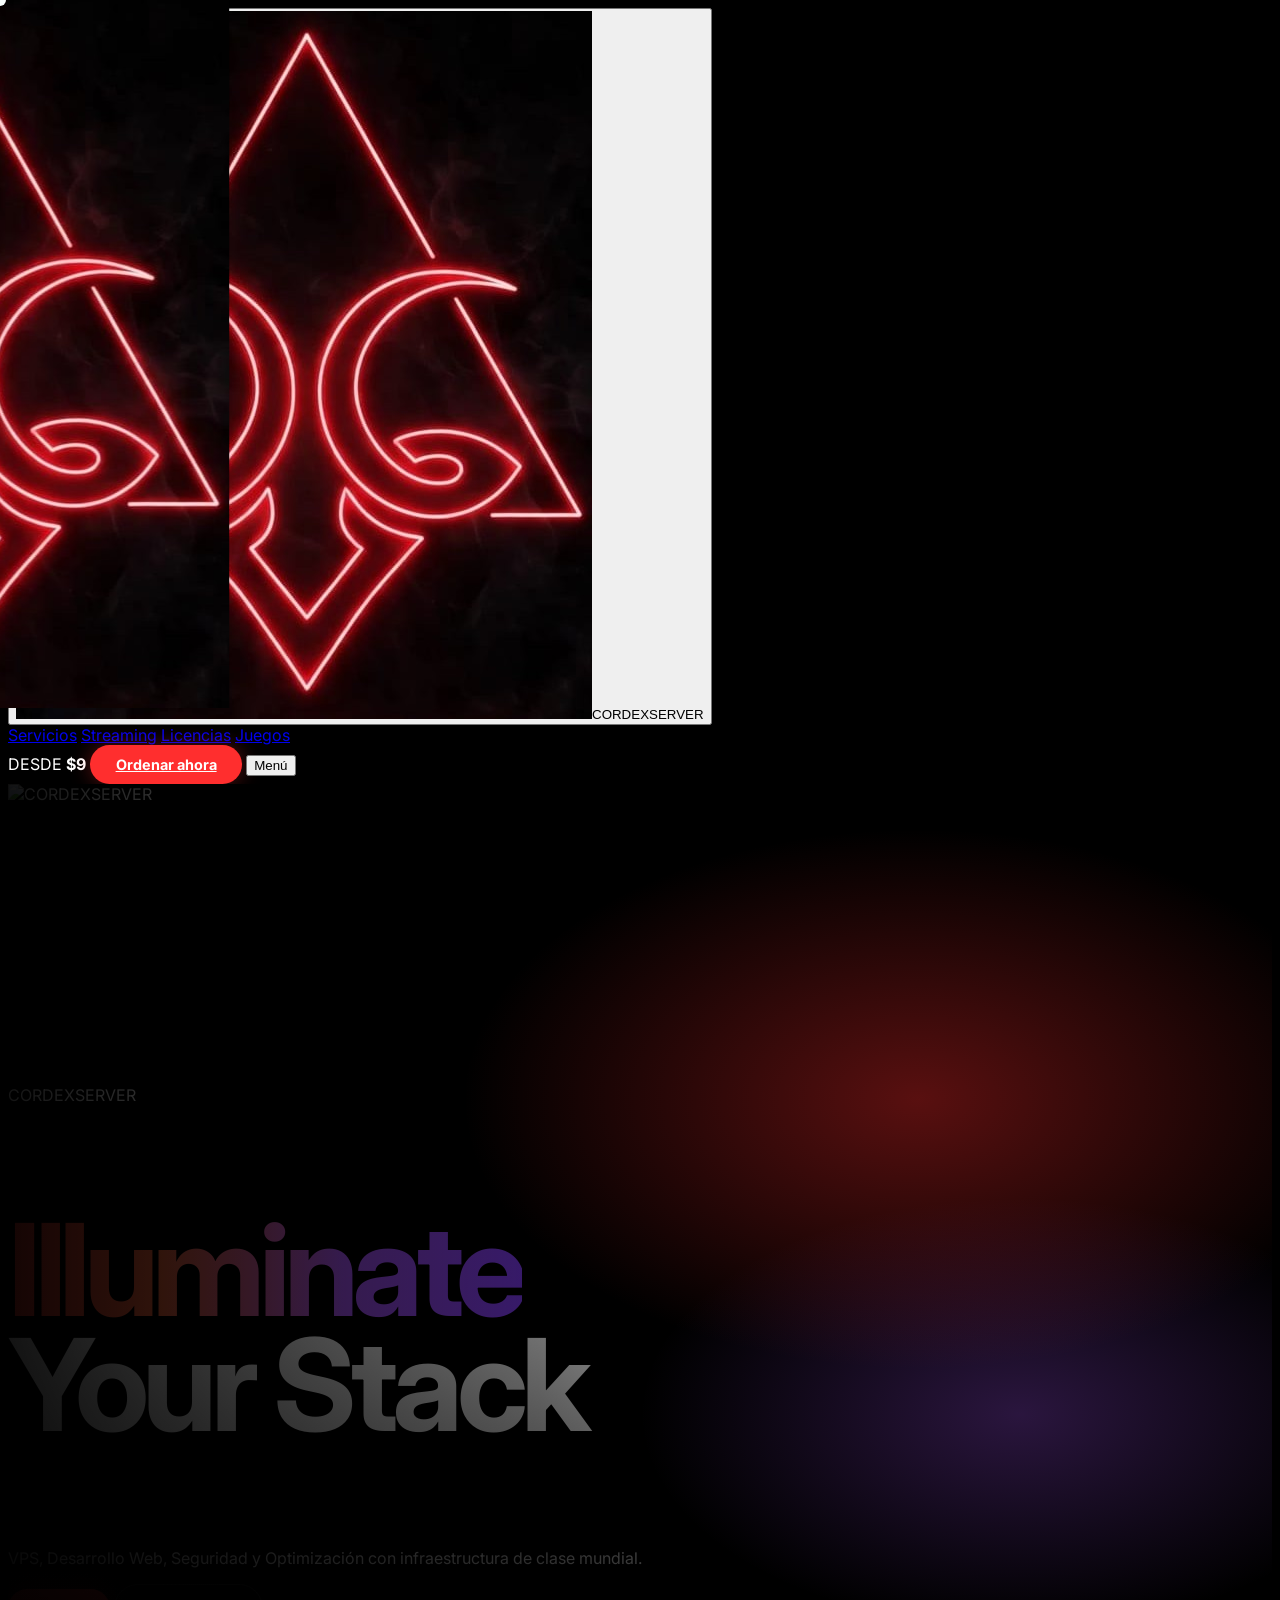
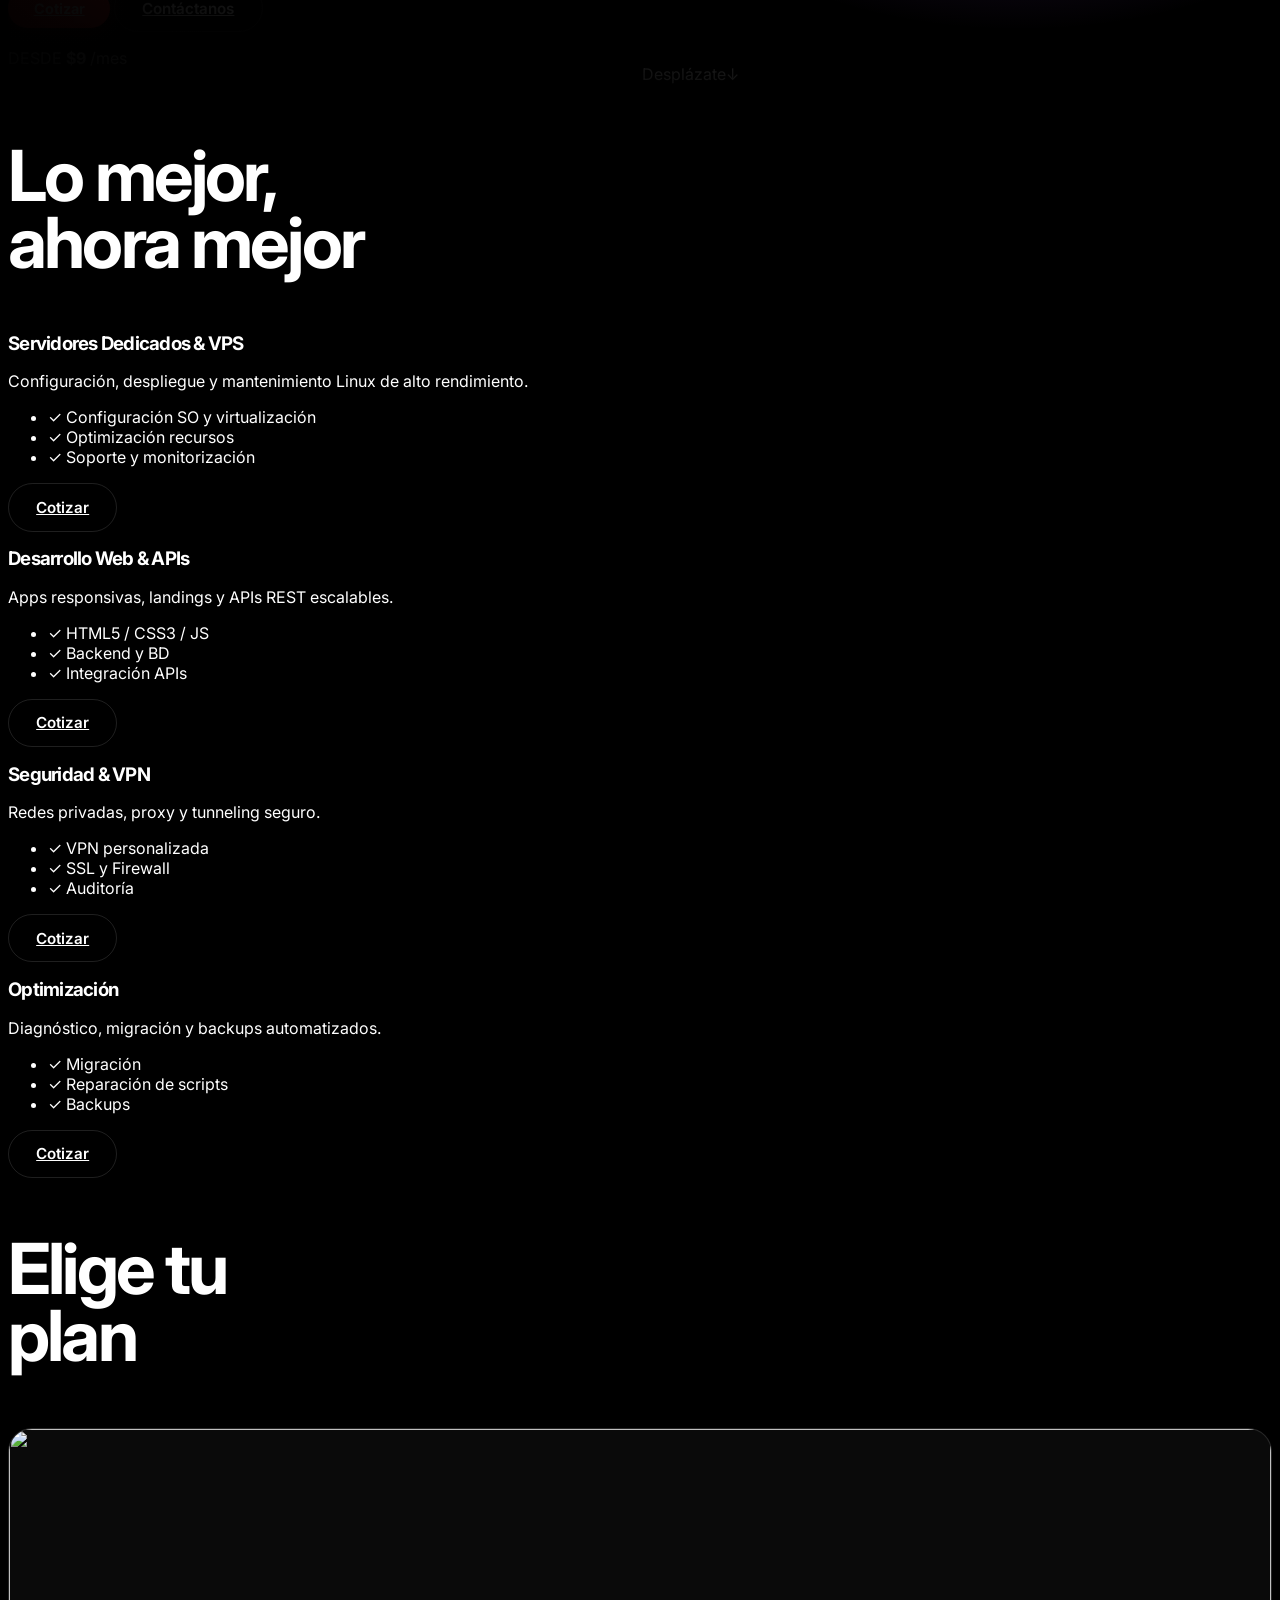
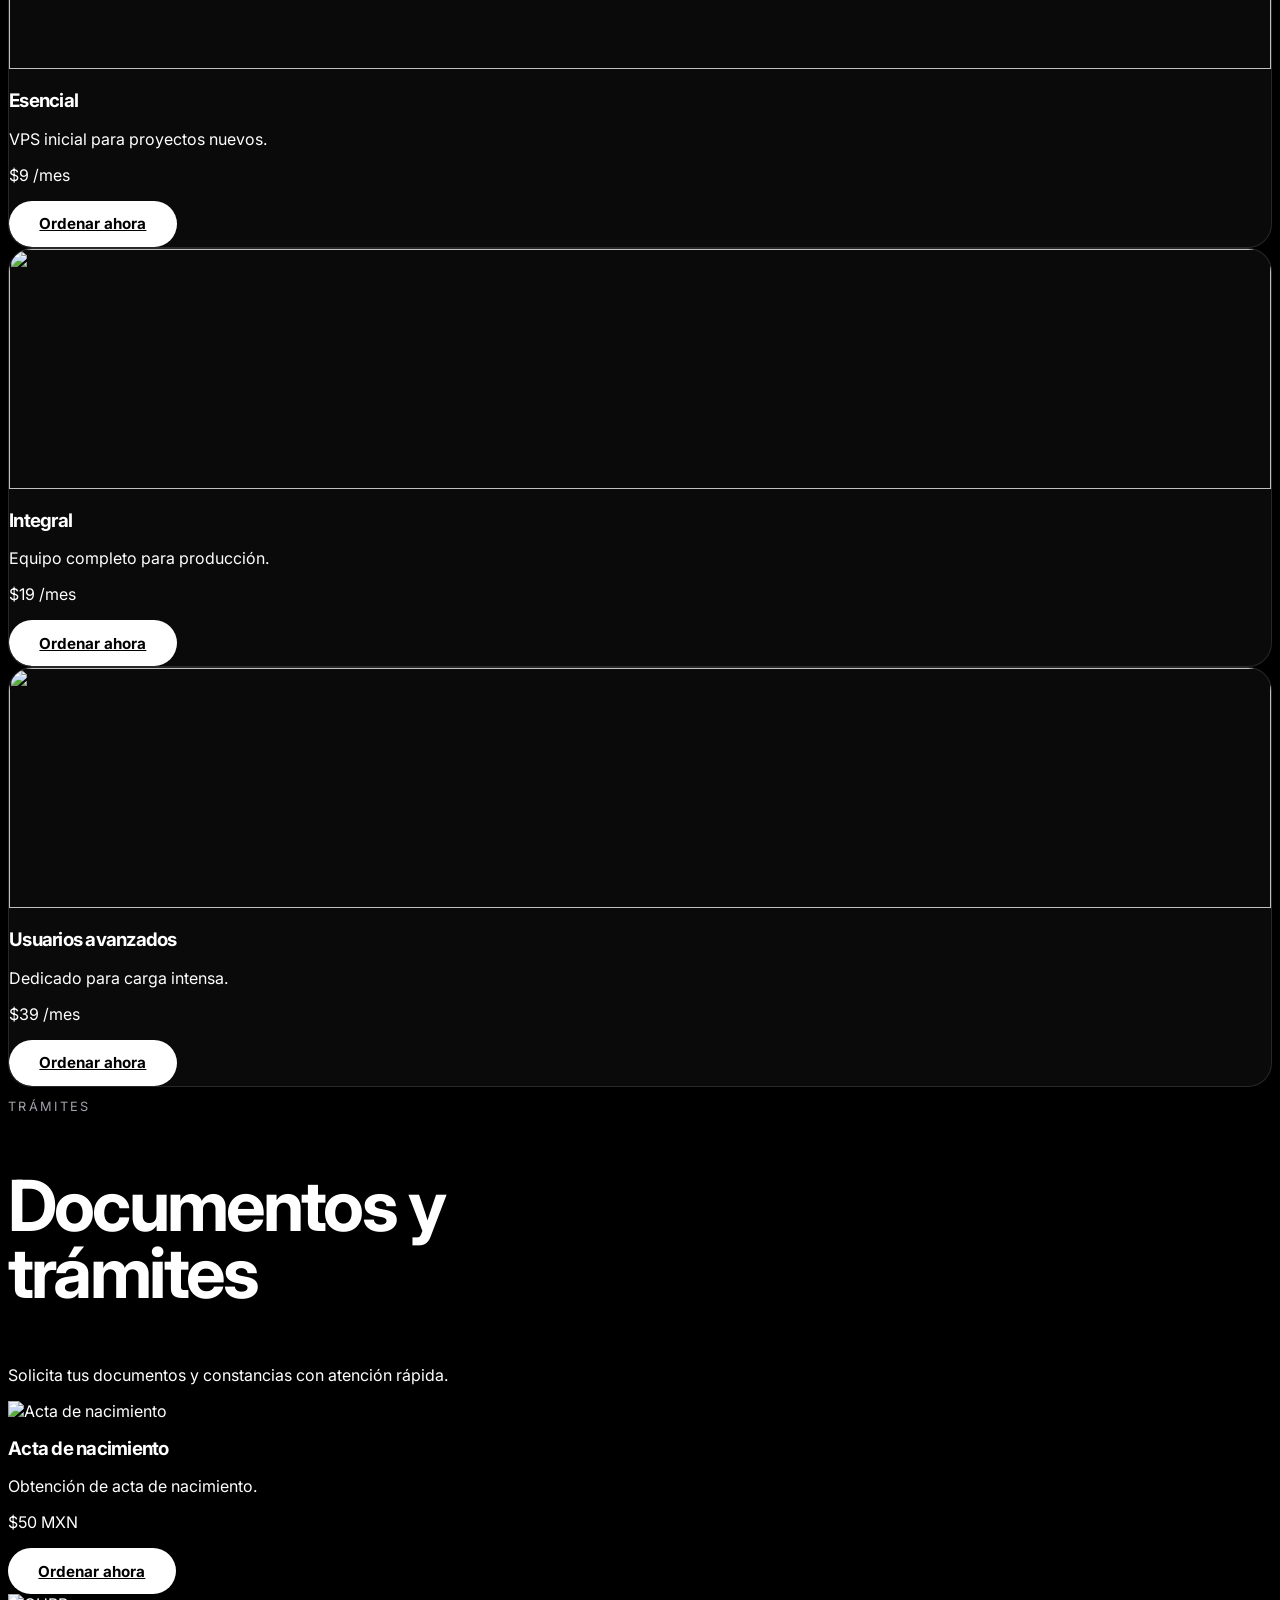
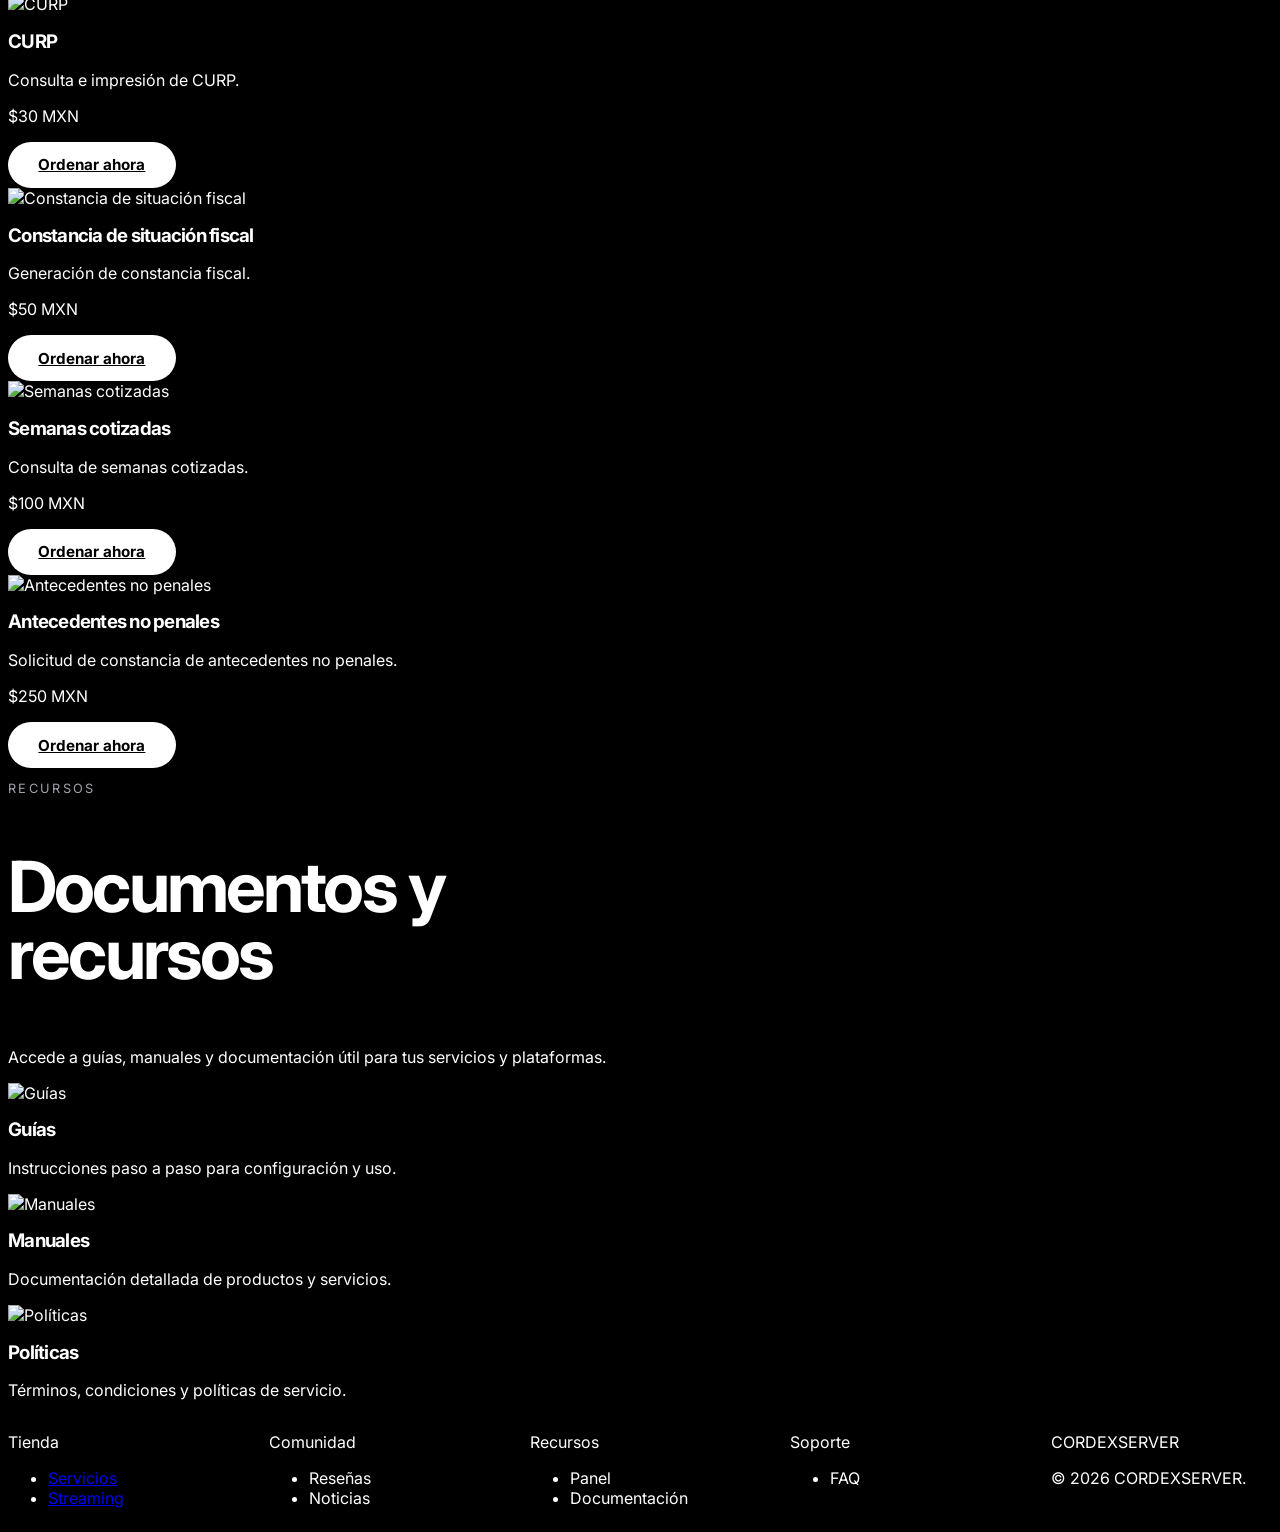
==== commit a19d0931: "Mejora animaciones, calidad del video de inicio y actualiza páginas" ====
--- a/servicios/index.html
+++ b/servicios/index.html
@@ -153,6 +153,21 @@
 
 <section class="px-6 py-24 border-t border-white/10">
   <div class="max-w-[1100px] mx-auto">
+    <p class="eyebrow text-center">Trámites</p>
+    <h2 class="viture-h2 text-center reveal">Documentos y<br>trámites</h2>
+    <p class="text-center text-white/50 mt-4 max-w-2xl mx-auto">Solicita tus documentos y constancias con atención rápida.</p>
+    <div class="grid sm:grid-cols-2 lg:grid-cols-3 gap-6 mt-16">
+      <div class="border border-white/10 rounded-[28px] overflow-hidden bg-[#0a0a0a]"><img src="https://images.unsplash.com/photo-1450101499163-c8848c66ca85?q=80&w=800&auto=format&fit=crop" class="w-full h-40 object-cover grayscale" alt="Acta de nacimiento"><div class="p-6"><h3 class="font-bold text-2xl">Acta de nacimiento</h3><p class="text-white/50 mt-2">Obtención de acta de nacimiento.</p><p class="text-3xl font-bold mt-4">$50 <span class="text-sm text-white/50">MXN</span></p><a href="../index.html#soporte" class="pill w-full justify-center mt-6">Ordenar ahora</a></div></div>
+      <div class="border border-white/10 rounded-[28px] overflow-hidden bg-[#0a0a0a]"><img src="https://images.unsplash.com/photo-1554224155-6726b3ff858f?q=80&w=800&auto=format&fit=crop" class="w-full h-40 object-cover grayscale" alt="CURP"><div class="p-6"><h3 class="font-bold text-2xl">CURP</h3><p class="text-white/50 mt-2">Consulta e impresión de CURP.</p><p class="text-3xl font-bold mt-4">$30 <span class="text-sm text-white/50">MXN</span></p><a href="../index.html#soporte" class="pill w-full justify-center mt-6">Ordenar ahora</a></div></div>
+      <div class="border border-white/10 rounded-[28px] overflow-hidden bg-[#0a0a0a]"><img src="https://images.unsplash.com/photo-1554224154-26032ffc0d07?q=80&w=800&auto=format&fit=crop" class="w-full h-40 object-cover grayscale" alt="Constancia de situación fiscal"><div class="p-6"><h3 class="font-bold text-2xl">Constancia de situación fiscal</h3><p class="text-white/50 mt-2">Generación de constancia fiscal.</p><p class="text-3xl font-bold mt-4">$50 <span class="text-sm text-white/50">MXN</span></p><a href="../index.html#soporte" class="pill w-full justify-center mt-6">Ordenar ahora</a></div></div>
+      <div class="border border-white/10 rounded-[28px] overflow-hidden bg-[#0a0a0a]"><img src="https://images.unsplash.com/photo-1454165804606-c3d57bc86b40?q=80&w=800&auto=format&fit=crop" class="w-full h-40 object-cover grayscale" alt="Semanas cotizadas"><div class="p-6"><h3 class="font-bold text-2xl">Semanas cotizadas</h3><p class="text-white/50 mt-2">Consulta de semanas cotizadas.</p><p class="text-3xl font-bold mt-4">$100 <span class="text-sm text-white/50">MXN</span></p><a href="../index.html#soporte" class="pill w-full justify-center mt-6">Ordenar ahora</a></div></div>
+      <div class="border border-white/10 rounded-[28px] overflow-hidden bg-[#0a0a0a]"><img src="https://images.unsplash.com/photo-1589829545856-d10d557cf95f?q=80&w=800&auto=format&fit=crop" class="w-full h-40 object-cover grayscale" alt="Antecedentes no penales"><div class="p-6"><h3 class="font-bold text-2xl">Antecedentes no penales</h3><p class="text-white/50 mt-2">Solicitud de constancia de antecedentes no penales.</p><p class="text-3xl font-bold mt-4">$250 <span class="text-sm text-white/50">MXN</span></p><a href="../index.html#soporte" class="pill w-full justify-center mt-6">Ordenar ahora</a></div></div>
+    </div>
+  </div>
+</section>
+
+<section class="px-6 py-24 border-t border-white/10">
+  <div class="max-w-[1100px] mx-auto">
     <p class="eyebrow text-center">Recursos</p>
     <h2 class="viture-h2 text-center reveal">Documentos y<br>recursos</h2>
     <p class="text-center text-white/50 mt-4 max-w-2xl mx-auto">Accede a guías, manuales y documentación útil para tus servicios y plataformas.</p>
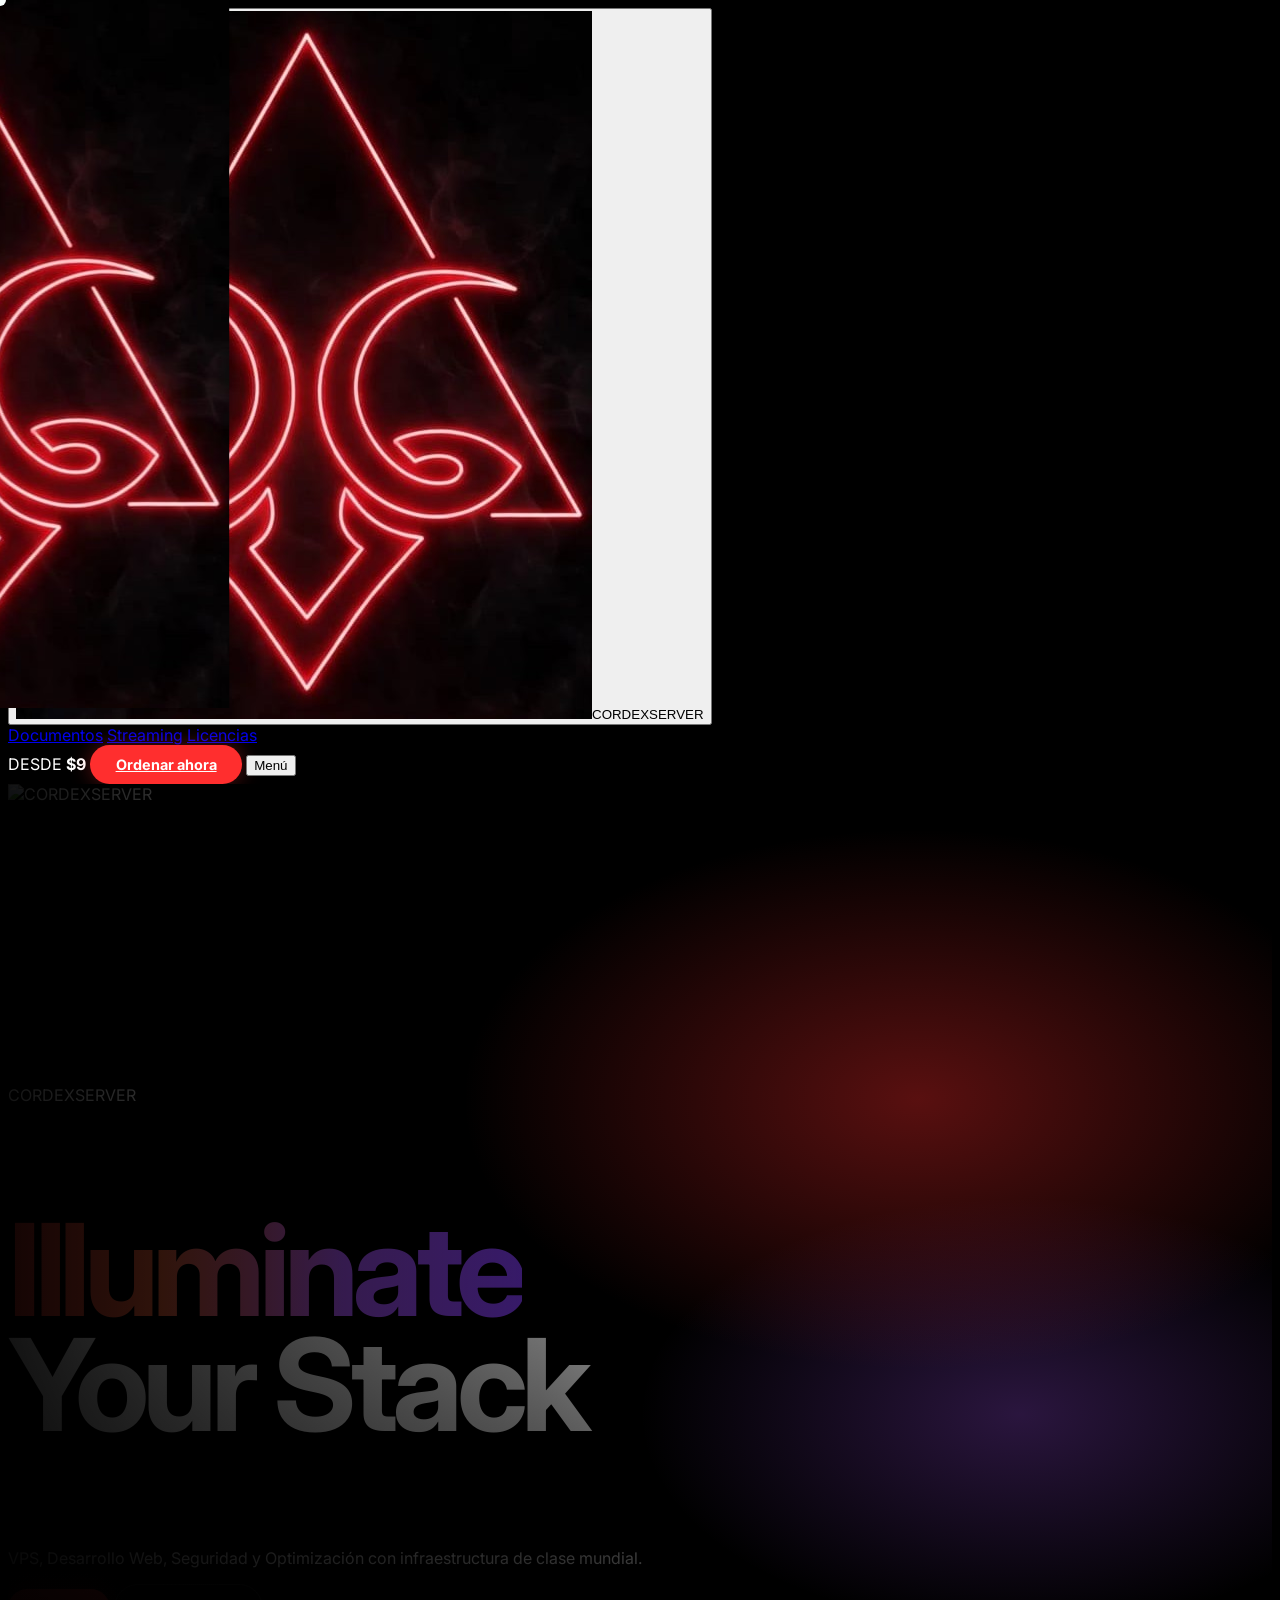
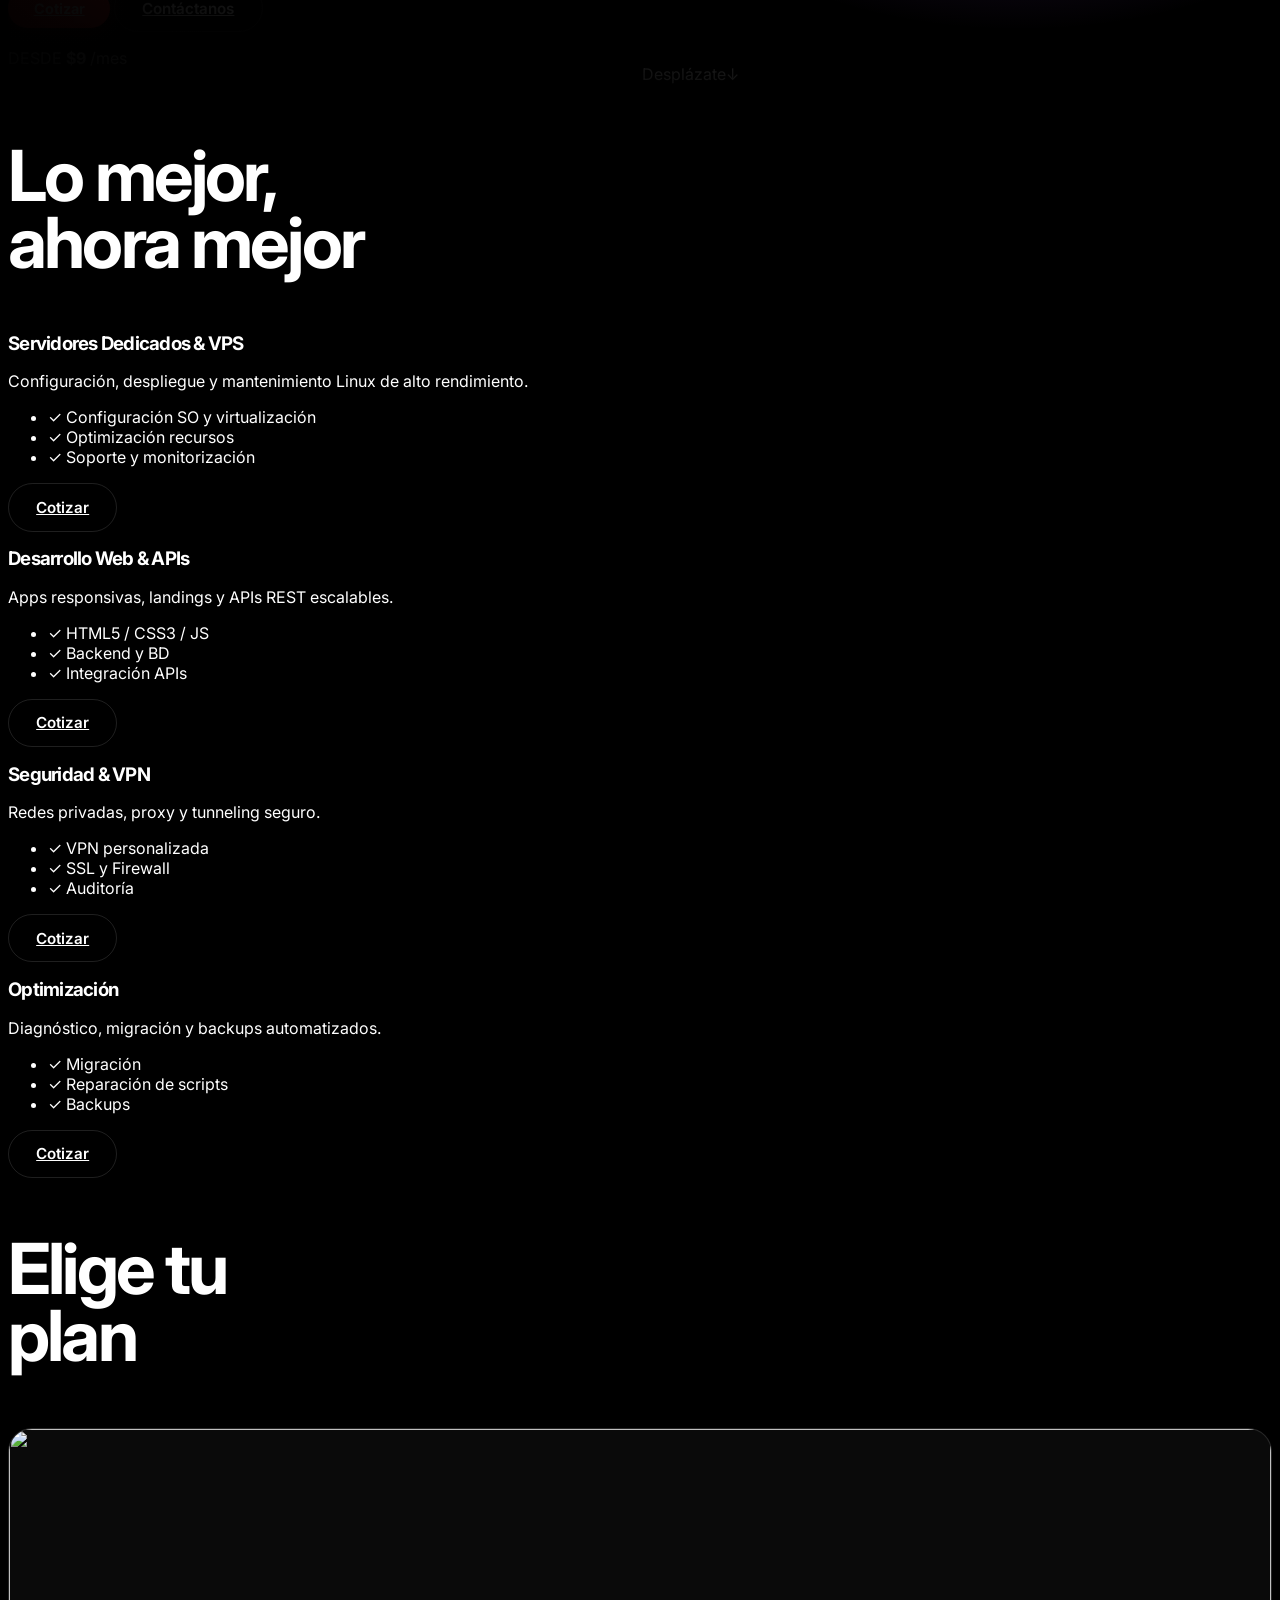
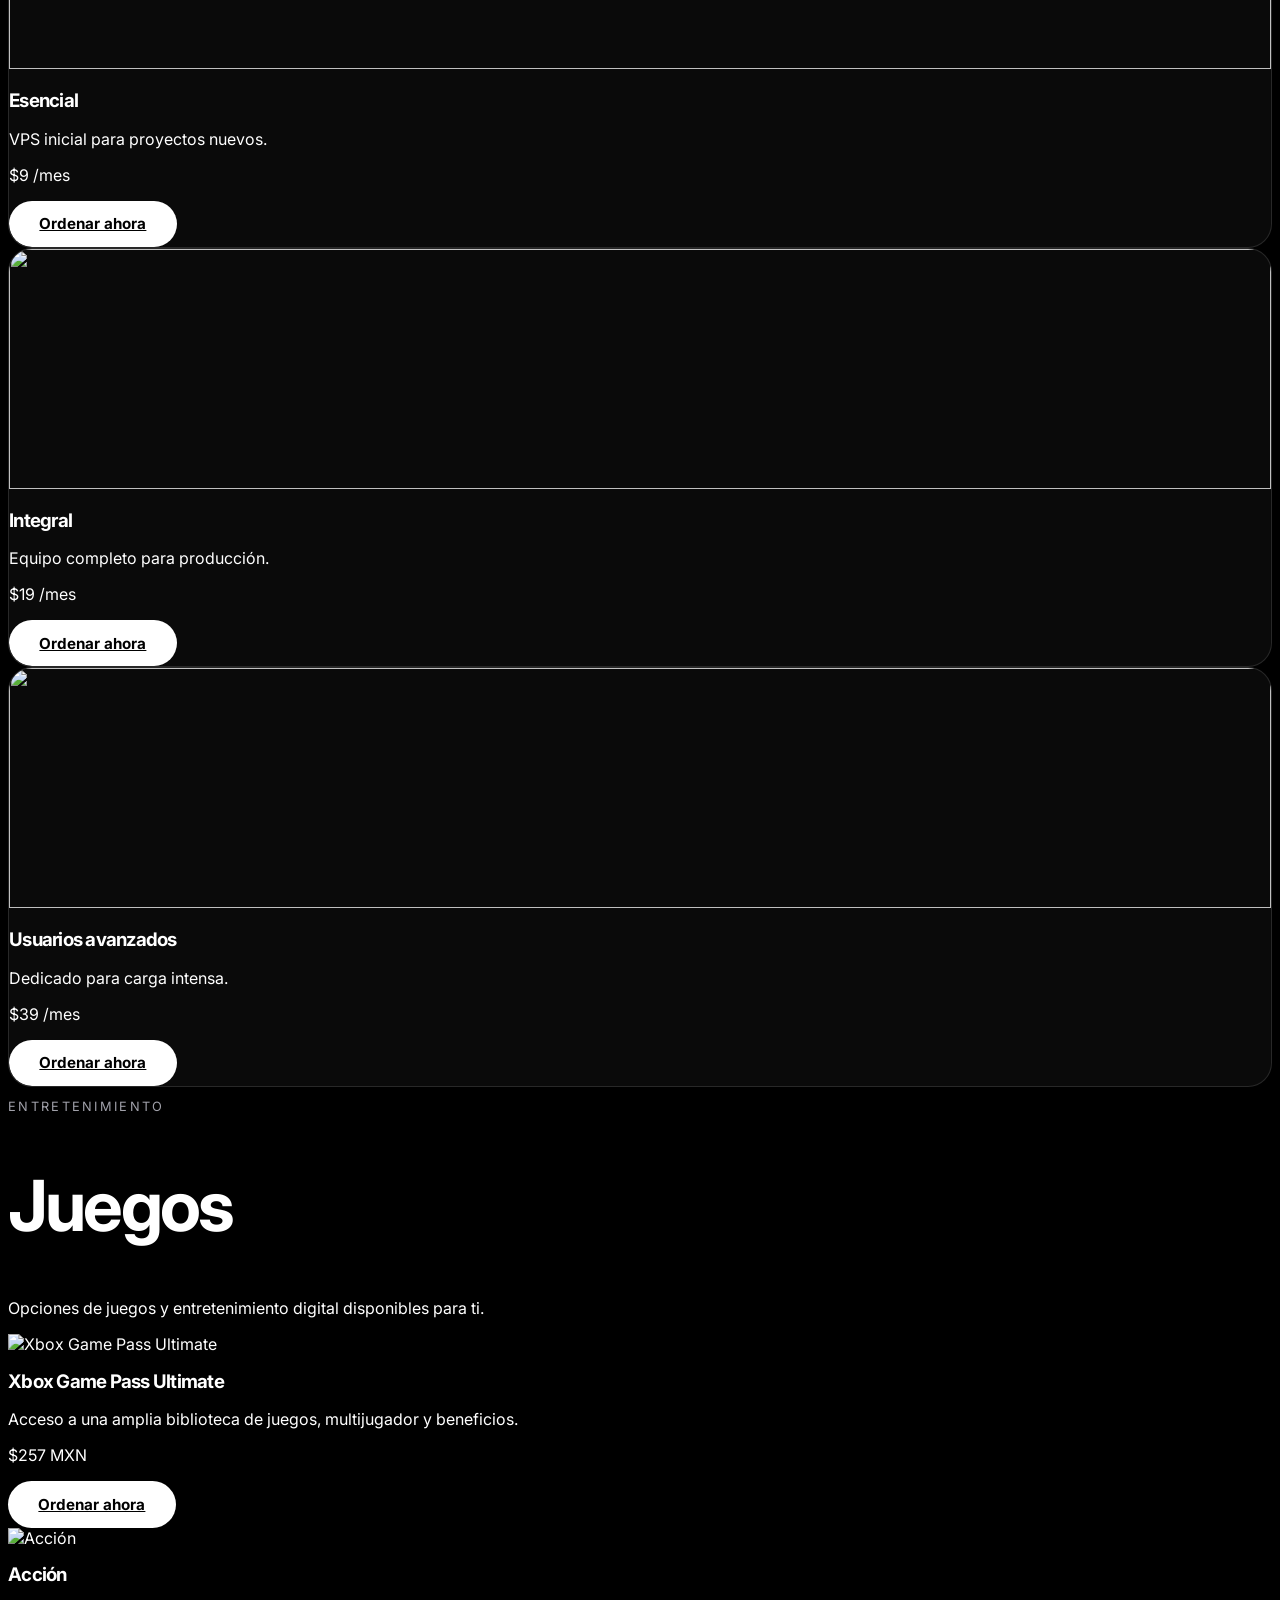
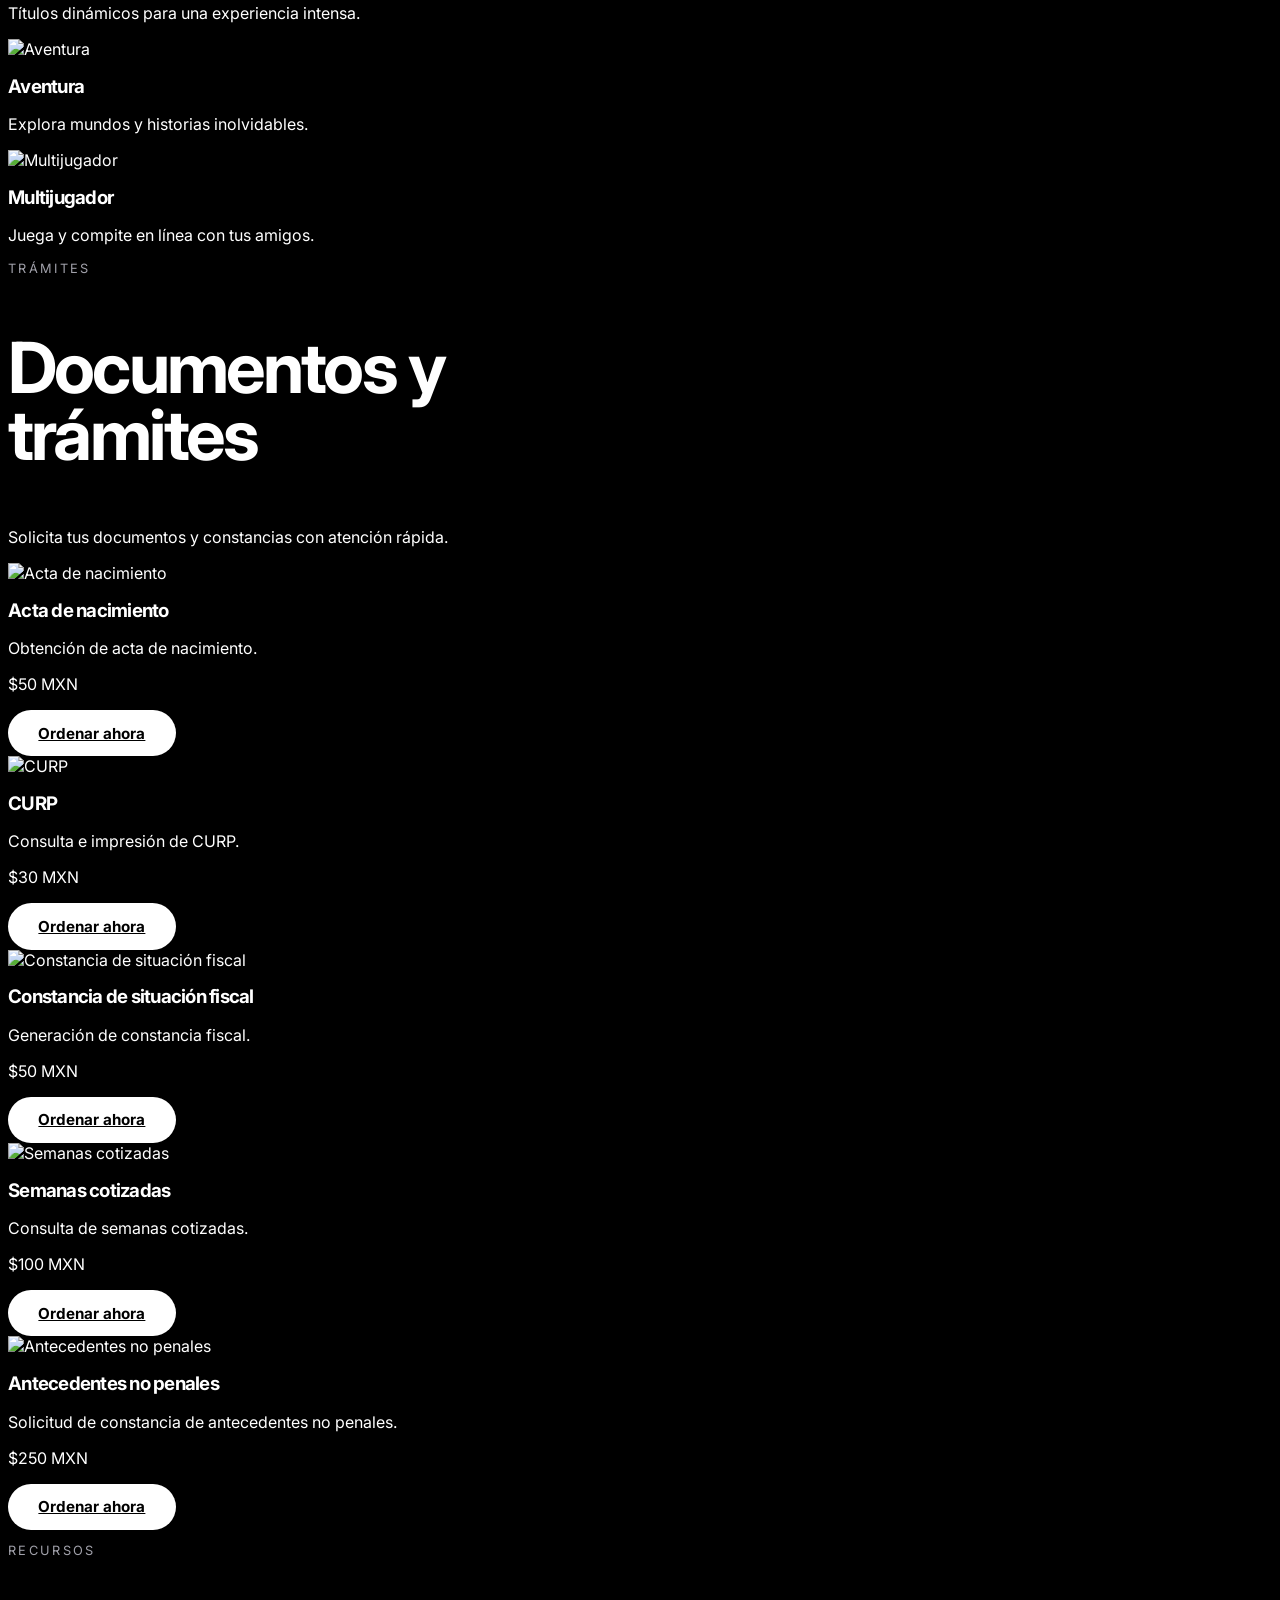
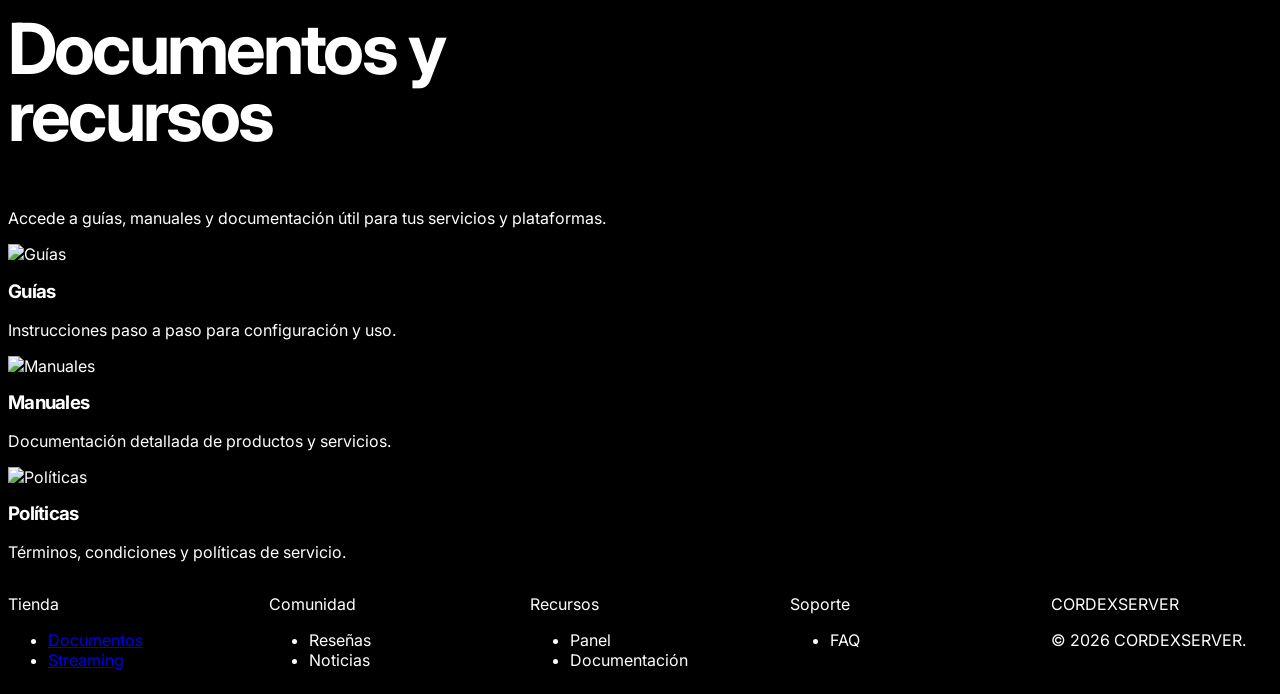
==== commit 188bb0e4: "Renombra Servicios a Documentos, mueve Juegos a servicios y elimina juegos.html" ====
--- a/servicios/index.html
+++ b/servicios/index.html
@@ -4,7 +4,7 @@
 <meta charset="UTF-8">
 <meta name="viewport" content="width=device-width, initial-scale=1.0">
 <meta name="description" content="Servicios CORDEXSERVER: VPS, Desarrollo Web, Seguridad y Optimización.">
-<title>Servicios - CORDEXSERVER</title>
+<title>Documentos - CORDEXSERVER</title>
 <link rel="icon" href="../img/I1.jpeg">
 <script src="https://cdn.tailwindcss.com"></script>
 <link rel="preconnect" href="https://fonts.googleapis.com"><link rel="preconnect" href="https://fonts.gstatic.com" crossorigin>
@@ -61,10 +61,9 @@
   </div>
   <nav class="flex flex-col p-3 flex-1">
     <a href="../index.html" class="px-4 py-4 rounded-xl hover:bg-white/5 font-medium">Inicio</a>
-    <a href="index.html" class="px-4 py-4 rounded-xl hover:bg-white/5 font-medium">Servicios</a>
+    <a href="index.html" class="px-4 py-4 rounded-xl hover:bg-white/5 font-medium">Documentos</a>
     <a href="streaming.html" class="px-4 py-4 rounded-xl hover:bg-white/5 font-medium">Streaming</a>
     <a href="../licencias.html" class="px-4 py-4 rounded-xl hover:bg-white/5 font-medium">Licencias</a>
-    <a href="../juegos.html" class="px-4 py-4 rounded-xl hover:bg-white/5 font-medium">Juegos</a>
   </nav>
   <div class="p-6 border-t border-white/10 text-center"><p class="text-white/50 mb-4">¿Necesitas ayuda?</p><a href="../index.html" class="pill w-full justify-center">Inicio</a></div>
 </aside>
@@ -75,10 +74,9 @@
       <img src="../img/I1.jpeg" alt="CORDEXSERVER" class="h-10 w-auto rounded-lg"><span class="font-bold tracking-tight text-lg">CORDEXSERVER</span>
     </button>
     <nav class="hidden md:flex items-center gap-8 text-sm text-white/80">
-      <a href="index.html" class="hover:text-white">Servicios</a>
+      <a href="index.html" class="hover:text-white">Documentos</a>
       <a href="streaming.html" class="hover:text-white">Streaming</a>
       <a href="../licencias.html" class="hover:text-white">Licencias</a>
-      <a href="../juegos.html" class="hover:text-white">Juegos</a>
     </nav>
     <div class="flex items-center gap-3">
       <span class="hidden lg:flex items-center gap-2 text-white/70 text-sm">DESDE <b class="text-white">$9</b></span>
@@ -151,6 +149,21 @@
 </section>
 
 
+
+<section class="px-6 py-24 border-t border-white/10">
+  <div class="max-w-[1100px] mx-auto">
+    <p class="eyebrow text-center">Entretenimiento</p>
+    <h2 class="viture-h2 text-center reveal">Juegos</h2>
+    <p class="text-center text-white/50 mt-4 max-w-2xl mx-auto">Opciones de juegos y entretenimiento digital disponibles para ti.</p>
+    <div class="grid md:grid-cols-2 lg:grid-cols-4 gap-6 mt-16">
+      <div class="border border-white/10 rounded-[28px] overflow-hidden bg-[#0a0a0a]"><img src="https://images.unsplash.com/photo-1605901309584-818e25960a8f?q=80&w=800&auto=format&fit=crop" class="w-full h-40 object-cover grayscale" alt="Xbox Game Pass Ultimate"><div class="p-6"><h3 class="font-bold text-2xl">Xbox Game Pass Ultimate</h3><p class="text-white/50 mt-2">Acceso a una amplia biblioteca de juegos, multijugador y beneficios.</p><p class="text-3xl font-bold mt-4">$257 <span class="text-sm text-white/50">MXN</span></p><a href="../pago-transferencia.html" class="pill w-full justify-center mt-6 order-trigger">Ordenar ahora</a></div></div>
+      <div class="border border-white/10 rounded-[28px] overflow-hidden bg-[#0a0a0a]"><img src="https://images.unsplash.com/photo-1511512578047-dfb367046420?q=80&w=800&auto=format&fit=crop" class="w-full h-40 object-cover grayscale" alt="Acción"><div class="p-6"><h3 class="font-bold text-2xl">Acción</h3><p class="text-white/50 mt-2">Títulos dinámicos para una experiencia intensa.</p></div></div>
+      <div class="border border-white/10 rounded-[28px] overflow-hidden bg-[#0a0a0a]"><img src="https://images.unsplash.com/photo-1542751371-adc38448a05e?q=80&w=800&auto=format&fit=crop" class="w-full h-40 object-cover grayscale" alt="Aventura"><div class="p-6"><h3 class="font-bold text-2xl">Aventura</h3><p class="text-white/50 mt-2">Explora mundos y historias inolvidables.</p></div></div>
+      <div class="border border-white/10 rounded-[28px] overflow-hidden bg-[#0a0a0a]"><img src="https://images.unsplash.com/photo-1493711662062-fa541adb3fc8?q=80&w=800&auto=format&fit=crop" class="w-full h-40 object-cover grayscale" alt="Multijugador"><div class="p-6"><h3 class="font-bold text-2xl">Multijugador</h3><p class="text-white/50 mt-2">Juega y compite en línea con tus amigos.</p></div></div>
+    </div>
+  </div>
+</section>
+
 <section class="px-6 py-24 border-t border-white/10">
   <div class="max-w-[1100px] mx-auto">
     <p class="eyebrow text-center">Trámites</p>
@@ -183,7 +196,7 @@
 
 <footer class="border-t border-white/10 px-6 py-16">
   <div class="max-w-[1100px] mx-auto footer-grid text-sm">
-    <div><p class="font-bold mb-4">Tienda</p><ul class="space-y-2 text-white/50"><li><a href="index.html">Servicios</a></li><li><a href="streaming.html">Streaming</a></li></ul></div>
+    <div><p class="font-bold mb-4">Tienda</p><ul class="space-y-2 text-white/50"><li><a href="index.html">Documentos</a></li><li><a href="streaming.html">Streaming</a></li></ul></div>
     <div><p class="font-bold mb-4">Comunidad</p><ul class="space-y-2 text-white/50"><li>Reseñas</li><li>Noticias</li></ul></div>
     <div><p class="font-bold mb-4">Recursos</p><ul class="space-y-2 text-white/50"><li>Panel</li><li>Documentación</li></ul></div>
     <div><p class="font-bold mb-4">Soporte</p><ul class="space-y-2 text-white/50"><li>FAQ</li></ul></div>
